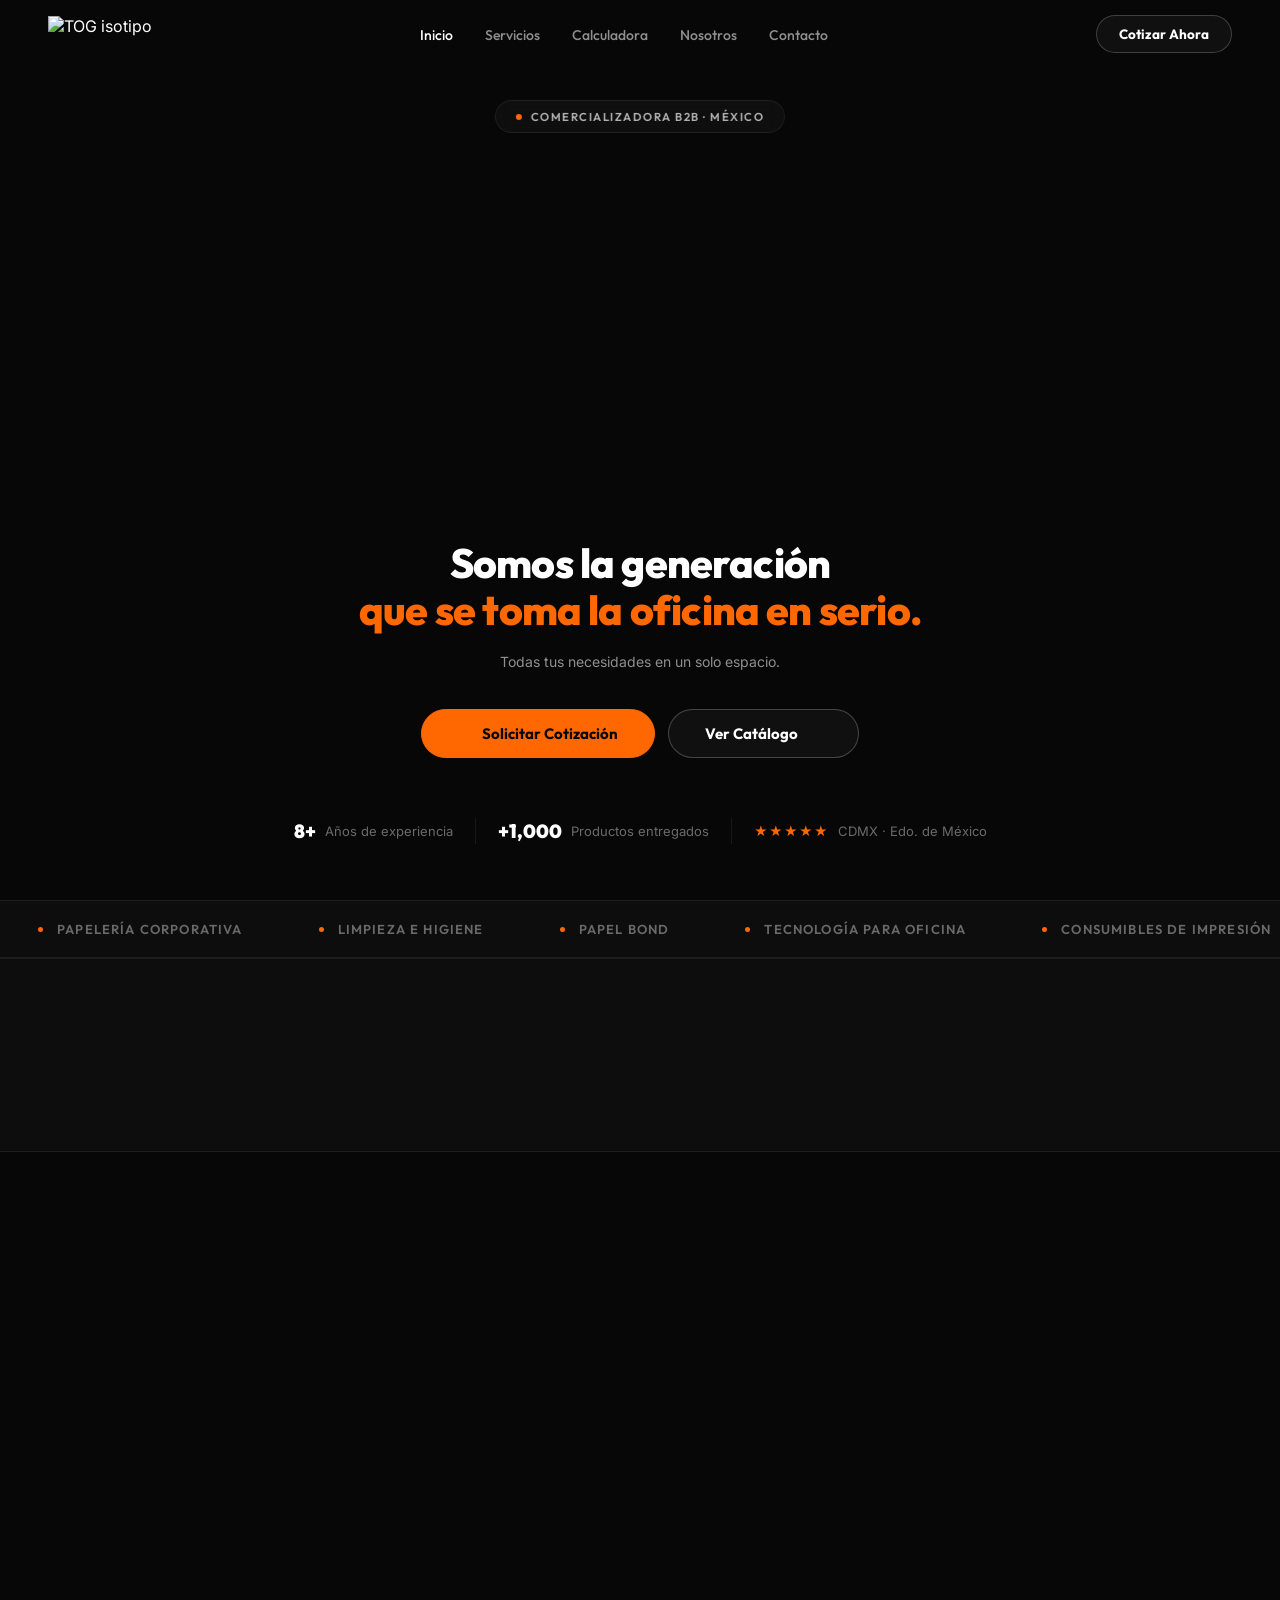
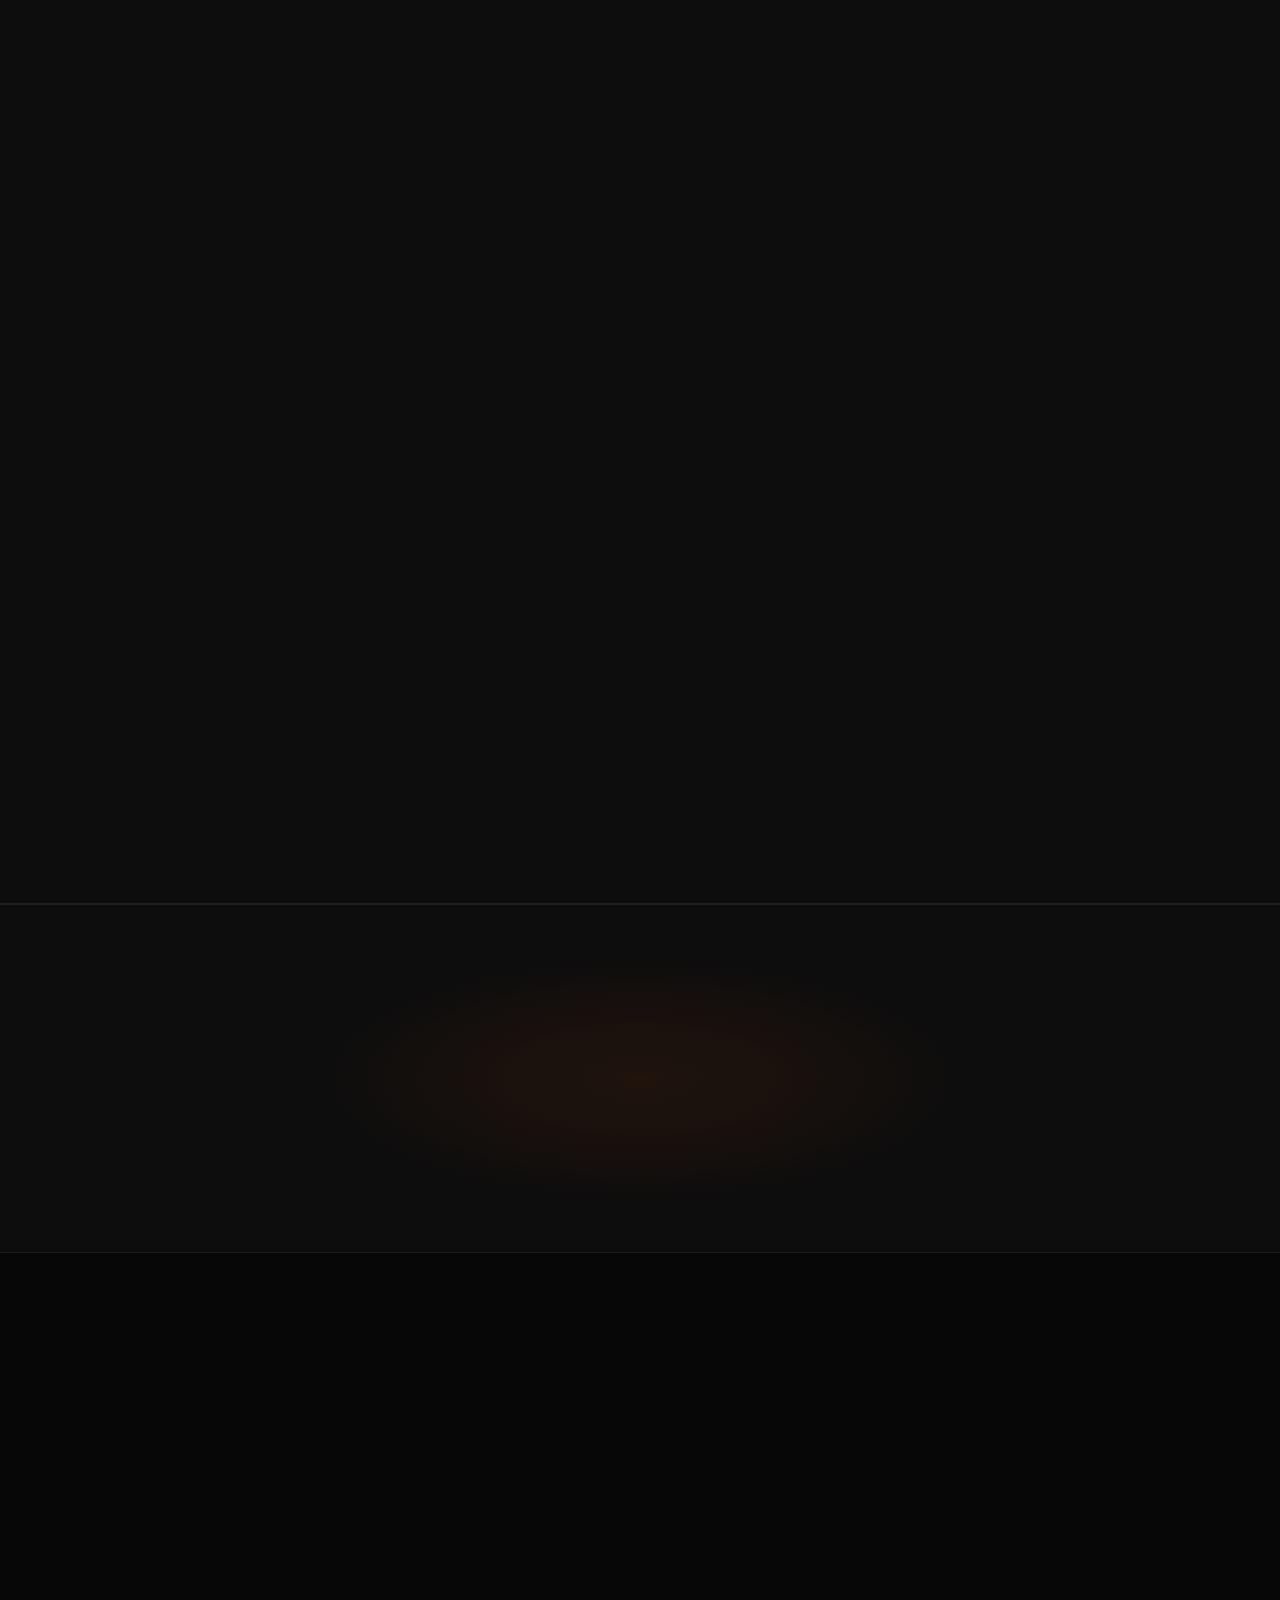
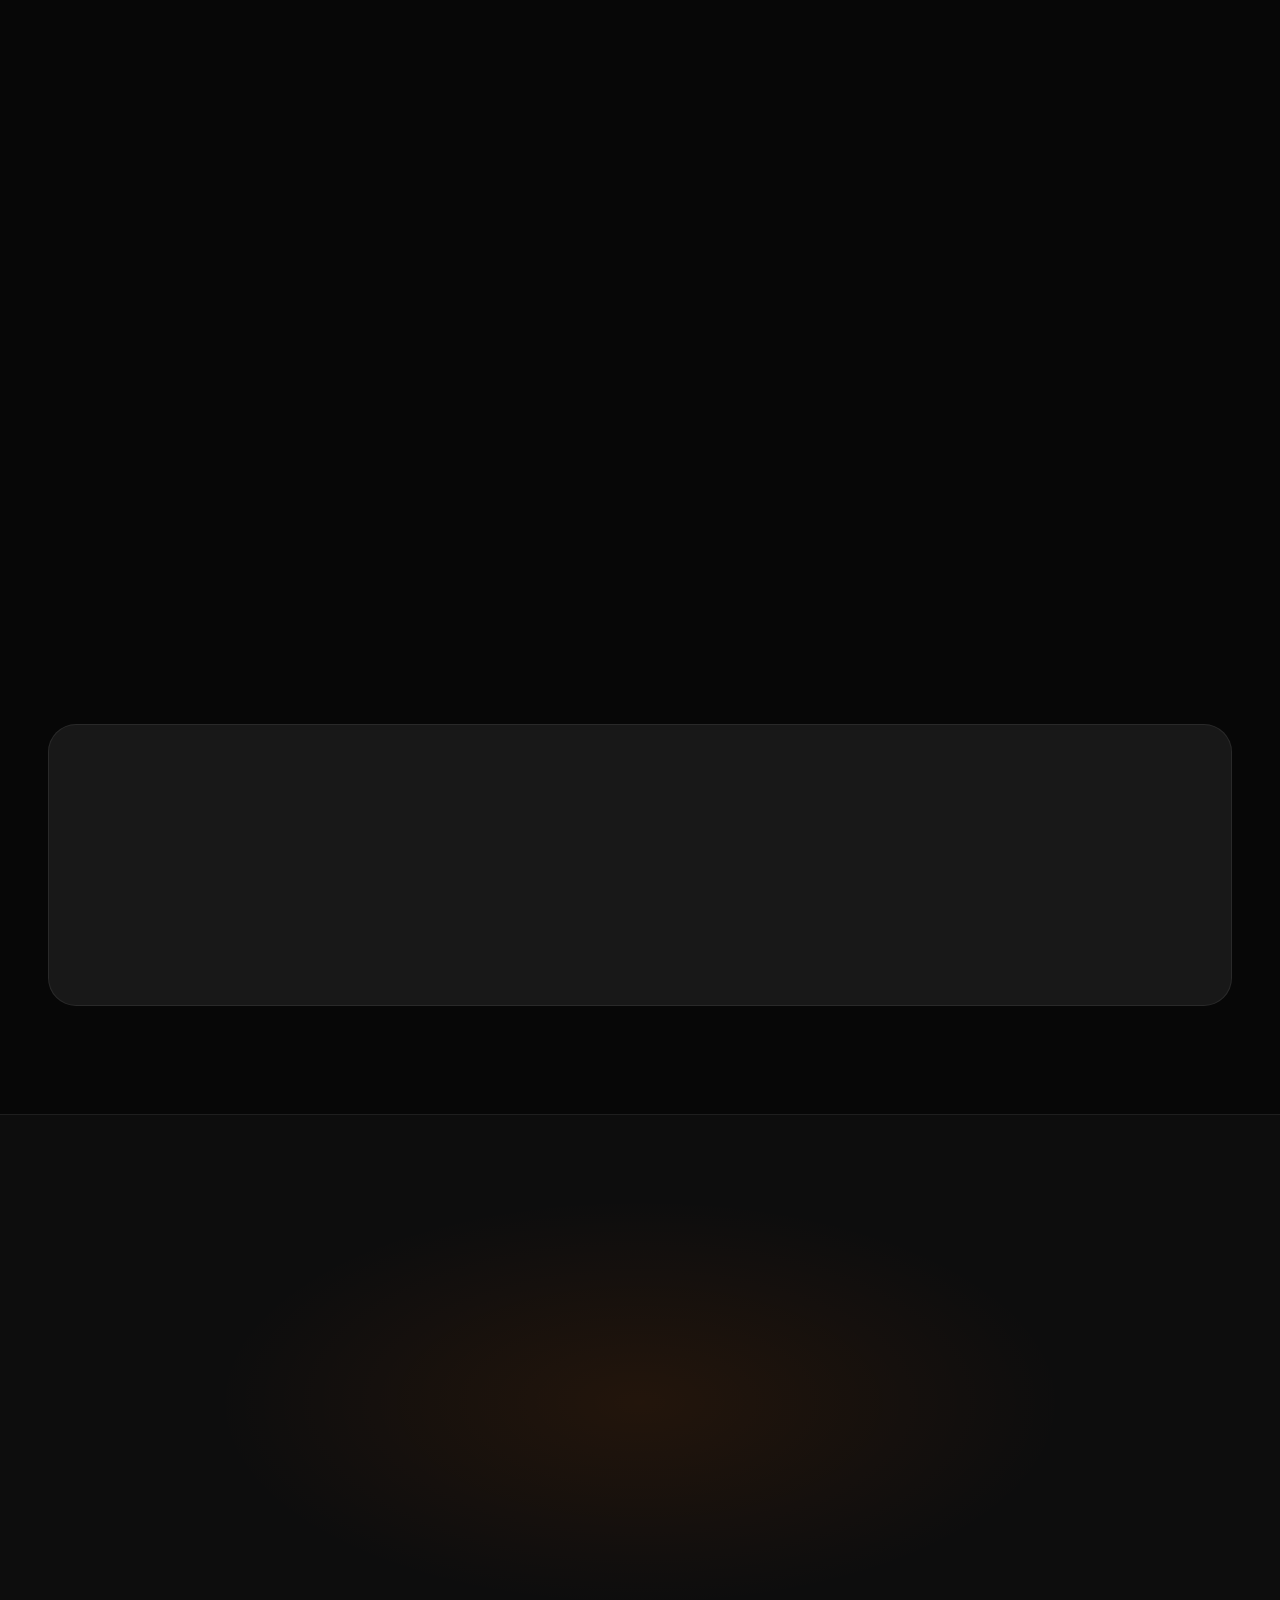
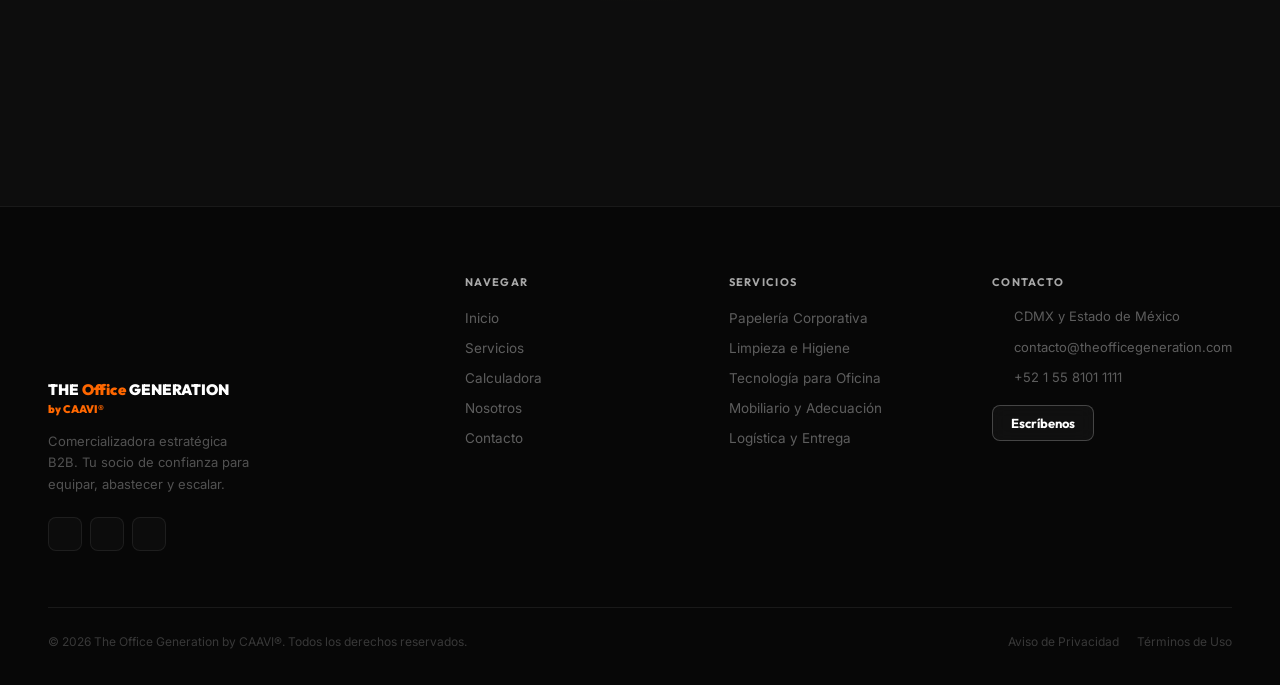
==== caavi-website/pages/index.html @ f7f8385e "video update" ====
<!DOCTYPE html>
<html lang="es">
<head>
  <meta charset="UTF-8" />
  <meta name="viewport" content="width=device-width, initial-scale=1.0" />

  <!-- SEO Primary -->
  <title>Proveedor de Insumos para Empresas en CDMX | The Office Generation by CAAVI®</title>
  <meta name="description" content="Abastecemos empresas en CDMX y Estado de México con papelería, limpieza, tecnología y mobiliario de oficina. Más de 8 años de experiencia. Cotización gratuita sin compromiso." />
  <meta name="keywords" content="proveedor insumos oficina CDMX, papelería corporativa México, insumos empresas CDMX, proveedor B2B oficina, abastecimiento corporativo, insumos Estado de México, comercializadora oficina" />
  <meta name="robots" content="index, follow" />
  <meta name="author" content="The Office Generation by CAAVI®" />
  <link rel="canonical" href="https://www.theofficegeneration.com/" />

  <!-- Open Graph (WhatsApp, LinkedIn, Facebook) -->
  <meta property="og:type" content="website" />
  <meta property="og:url" content="https://www.theofficegeneration.com/" />
  <meta property="og:title" content="Proveedor de Insumos para Empresas en CDMX | The Office Generation by CAAVI®" />
  <meta property="og:description" content="Abastecemos empresas en CDMX y Estado de México con papelería, limpieza, tecnología y mobiliario de oficina. Más de 8 años de experiencia." />
  <meta property="og:image" content="https://i.imgur.com/mxwkuNU.png" />
  <meta property="og:locale" content="es_MX" />
  <meta property="og:site_name" content="The Office Generation by CAAVI®" />

  <!-- Twitter Card -->
  <meta name="twitter:card" content="summary_large_image" />
  <meta name="twitter:title" content="Proveedor de Insumos para Empresas en CDMX | The Office Generation by CAAVI®" />
  <meta name="twitter:description" content="Abastecemos empresas en CDMX y Estado de México con papelería, limpieza, tecnología y mobiliario de oficina." />
  <meta name="twitter:image" content="https://i.imgur.com/mxwkuNU.png" />

  <!-- Schema.org: LocalBusiness (Google y AIs) -->
  <script type="application/ld+json">
  {
    "@context": "https://schema.org",
    "@type": "LocalBusiness",
    "name": "The Office Generation by CAAVI®",
    "description": "Comercializadora estratégica B2B especializada en el abastecimiento recurrente de insumos para empresas en CDMX y Estado de México. Papelería, limpieza, tecnología, mobiliario y más.",
    "url": "https://www.theofficegeneration.com",
    "telephone": "+5215581011111",
    "email": "contacto@theofficegeneration.com",
    "address": {
      "@type": "PostalAddress",
      "addressLocality": "Ciudad de México",
      "addressRegion": "CDMX",
      "addressCountry": "MX"
    },
    "areaServed": [
      { "@type": "City", "name": "Ciudad de México" },
      { "@type": "State", "name": "Estado de México" }
    ],
    "sameAs": [
      "https://www.instagram.com/officegeneration",
      "https://www.linkedin.com/in/laura-avila-acosta-7039883bb/"
    ],
    "priceRange": "$$",
    "openingHoursSpecification": {
      "@type": "OpeningHoursSpecification",
      "dayOfWeek": ["Monday","Tuesday","Wednesday","Thursday","Friday"],
      "opens": "09:00",
      "closes": "18:00"
    },
    "founder": {
      "@type": "Person",
      "name": "Laura Elena Ávila Acosta",
      "jobTitle": "Directora General"
    },
    "hasOfferCatalog": {
      "@type": "OfferCatalog",
      "name": "Insumos Corporativos",
      "itemListElement": [
        { "@type": "Offer", "itemOffered": { "@type": "Service", "name": "Papelería Corporativa" } },
        { "@type": "Offer", "itemOffered": { "@type": "Service", "name": "Limpieza e Higiene" } },
        { "@type": "Offer", "itemOffered": { "@type": "Service", "name": "Papel para Oficina" } },
        { "@type": "Offer", "itemOffered": { "@type": "Service", "name": "Tecnología para Oficina" } },
        { "@type": "Offer", "itemOffered": { "@type": "Service", "name": "Mobiliario de Oficina" } }
      ]
    }
  }
  </script>

  <!-- Google Fonts -->
  <link rel="preconnect" href="https://fonts.googleapis.com" />
  <link rel="preconnect" href="https://fonts.gstatic.com" crossorigin />
  <link href="https://fonts.googleapis.com/css2?family=Outfit:wght@300;400;500;600;700;800;900&family=Inter:wght@400;500;600&display=swap" rel="stylesheet" />

  <!-- Lucide Icons -->
  <script src="https://unpkg.com/lucide@latest/dist/umd/lucide.min.js"></script>

  <style>
    /* =============================================
       DESIGN TOKENS — TOG Brand
       Style: EGO ThinkTech (dark, bold, minimal)
    ============================================= */
    :root {
      --black:         #070707;
      --black-2:       #0d0d0d;
      --black-3:       #111111;
      --black-4:       #161616;
      --gray:          #727272;
      --gray-lt:       #9a9a9a;
      --light:         #efeaea;
      --orange:        #ff6700;
      --orange-dk:     #e05a00;
      --orange-glow:   rgba(255,103,0,0.15);
      --white:         #ffffff;
      --border:        rgba(255,255,255,0.07);
      --border-orange: rgba(255,103,0,0.22);

      --font-h: 'Outfit', sans-serif;
      --font-b: 'Inter', sans-serif;

      --nav-h:   68px;
      --pill:    100px;
      --r-md:    12px;
      --r-lg:    20px;
      --r-xl:    28px;

      --t:       all 0.22s ease;
      --t-slow:  all 0.4s ease;
    }

    *, *::before, *::after { box-sizing: border-box; margin: 0; padding: 0; }

    html { scroll-behavior: smooth; -webkit-font-smoothing: antialiased; }

    body {
      background: var(--black);
      color: var(--white);
      font-family: var(--font-b);
      overflow-x: hidden;
    }

    a { color: inherit; text-decoration: none; }
    img { display: block; max-width: 100%; }
    button { cursor: pointer; font-family: inherit; border: none; background: none; }

    .container { max-width: 1240px; margin: 0 auto; padding: 0 28px; }

    /* =============================================
       NAVBAR
    ============================================= */
    .nav {
      position: fixed; top: 0; left: 0; right: 0;
      z-index: 100;
      height: var(--nav-h);
      display: flex; align-items: center;
      transition: background 0.4s ease, border-color 0.4s ease, backdrop-filter 0.4s ease;
    }

    .nav.scrolled {
      background: rgba(7,7,7,0.94);
      backdrop-filter: blur(24px);
      -webkit-backdrop-filter: blur(24px);
      border-bottom: 1px solid var(--border);
    }

    .nav-inner {
      display: flex; align-items: center;
      justify-content: space-between; width: 100%;
    }

    /* Logo navbar — isotipo casi cuadrado (1045:1099) */
    .nav-logo img {
      height: 36px;
      width: auto;
      object-fit: contain;
    }

    .nav-links { display: flex; align-items: center; gap: 2px; list-style: none; }

    .nav-links a {
      font-family: var(--font-h);
      font-size: 14px; font-weight: 500;
      color: rgba(255,255,255,0.55);
      padding: 8px 15px;
      border-radius: var(--pill);
      transition: var(--t);
    }

    .nav-links a:hover,
    .nav-links a.active { color: var(--white); }

    .nav-cta {
      font-family: var(--font-h);
      font-size: 13.5px; font-weight: 700;
      color: var(--white);
      padding: 9px 22px;
      border-radius: var(--pill);
      border: 1.5px solid rgba(255,255,255,0.2);
      background: rgba(255,255,255,0.04);
      transition: var(--t);
      white-space: nowrap;
    }

    .nav-cta:hover {
      background: var(--orange);
      border-color: var(--orange);
    }

    .nav-toggle {
      display: none; flex-direction: column; gap: 5px;
      padding: 6px; background: none; border: none;
    }

    .nav-toggle span {
      display: block; width: 22px; height: 1.5px;
      background: rgba(255,255,255,0.75);
      border-radius: 2px; transition: var(--t);
    }

    .nav-mobile {
      display: none;
      position: fixed; top: var(--nav-h); left: 0; right: 0;
      background: rgba(7,7,7,0.97);
      backdrop-filter: blur(24px);
      padding: 18px 28px 28px;
      flex-direction: column; gap: 3px;
      border-bottom: 1px solid var(--border);
    }

    .nav-mobile.open { display: flex; }

    .nav-mobile a {
      font-family: var(--font-h);
      font-size: 17px; font-weight: 600;
      color: rgba(255,255,255,0.65);
      padding: 12px 16px;
      border-radius: var(--r-md);
      transition: var(--t);
    }

    .nav-mobile a:hover { color: var(--orange); }

    @media (max-width: 960px) {
      .nav-links { display: none; }
      .nav-toggle { display: flex; }
      .nav-cta { display: none; }
    }

    /* =============================================
       HERO
    ============================================= */
    .hero {
      min-height: 100vh;
      display: flex; flex-direction: column;
      align-items: center; justify-content: flex-end;
      text-align: center;
      padding: calc(var(--nav-h) + 32px) 28px 56px;
      position: relative; overflow: hidden;
    }

    /* Video background */
    .hero-video {
      position: absolute; inset: 0;
      width: 100%; height: 100%;
      object-fit: cover;
      pointer-events: none;
      z-index: 0;
    }

    /* Dark overlay — completamente libre arriba, oscuro solo al fondo */
    .hero-overlay {
      position: absolute; inset: 0;
      background: linear-gradient(
        to bottom,
        rgba(7,7,7,0.10) 0%,
        rgba(7,7,7,0.02) 45%,
        rgba(7,7,7,0.65) 72%,
        rgba(7,7,7,0.90) 100%
      );
      z-index: 1;
    }

    .hero-content { position: relative; z-index: 2; max-width: 860px; width: 100%; }

    /* Badge flotante en la parte superior centrada */
    .hero-badge-top {
      position: absolute;
      top: calc(var(--nav-h) + 32px);
      left: 50%;
      transform: translateX(-50%);
      z-index: 3;
    }

    /* Pill badge */
    .hero-badge {
      display: inline-flex; align-items: center; gap: 9px;
      font-family: var(--font-h);
      font-size: 11.5px; font-weight: 600;
      letter-spacing: 0.13em; text-transform: uppercase;
      color: rgba(255,255,255,0.68);
      padding: 8px 20px;
      border-radius: var(--pill);
      border: 1px solid var(--border);
      background: rgba(255,255,255,0.035);
      backdrop-filter: blur(10px);
      margin-bottom: 40px;
      animation: fadeUp 0.7s ease both;
    }

    .bdot {
      width: 6px; height: 6px; border-radius: 50%;
      background: var(--orange);
      animation: bdot-pulse 2.2s ease-in-out infinite;
    }

    @keyframes bdot-pulse {
      0%,100% { box-shadow: 0 0 0 0 rgba(255,103,0,0.65); }
      50%      { box-shadow: 0 0 0 5px rgba(255,103,0,0); }
    }

    /* Hero logo — proporción exacta 6602:2880 */
    .hero-logo-wrap {
      /* Ancho máximo responsivo; alto calculado por aspect-ratio */
      width: min(580px, 90vw);
      aspect-ratio: 6602 / 2880;   /* ratio exacto del archivo */
      margin: 0 auto 48px;
      animation: fadeUp 0.8s ease 0.1s both;
    }

    .hero-logo-wrap img {
      width: 100%; height: 100%;
      object-fit: contain;
    }

    /* Fallback si falla la imagen */
    .hero-logo-fallback {
      display: none;
      font-family: var(--font-h);
      font-weight: 900;
      color: var(--white);
      line-height: 1.1;
    }

    .hero-headline {
      font-family: var(--font-h);
      font-size: clamp(24px, 3.2vw, 44px);
      font-weight: 800;
      line-height: 1.15;
      letter-spacing: -0.02em;
      color: var(--white);
      margin-bottom: 16px;
      animation: fadeUp 0.8s ease 0.2s both;
    }

    .hero-headline .acc { color: var(--orange); }

    .hero-sub {
      font-size: 14px; line-height: 1.65;
      color: rgba(255,255,255,0.55);
      max-width: 420px; margin: 0 auto 36px;
      animation: fadeUp 0.8s ease 0.3s both;
    }

    /* CTAs */
    .hero-ctas {
      display: flex; gap: 13px;
      justify-content: center; flex-wrap: wrap;
      animation: fadeUp 0.8s ease 0.4s both;
    }

    .btn-f {
      display: inline-flex; align-items: center; gap: 8px;
      font-family: var(--font-h); font-size: 15px; font-weight: 700;
      padding: 14px 36px; border-radius: var(--pill);
      border: 1.5px solid var(--orange);
      background: var(--orange); color: var(--black);
      transition: var(--t); cursor: pointer;
    }

    .btn-f:hover {
      background: var(--orange-dk); border-color: var(--orange-dk);
      transform: translateY(-2px);
      box-shadow: 0 14px 36px rgba(255,103,0,0.38);
    }

    .btn-o {
      display: inline-flex; align-items: center; gap: 8px;
      font-family: var(--font-h); font-size: 15px; font-weight: 700;
      padding: 14px 36px; border-radius: var(--pill);
      border: 1.5px solid rgba(255,255,255,0.22);
      background: rgba(255,255,255,0.04);
      backdrop-filter: blur(8px);
      color: var(--white); transition: var(--t); cursor: pointer;
    }

    .btn-o:hover { border-color: var(--orange); color: var(--orange); }

    /* Social proof */
    .hero-proof {
      display: flex; align-items: center; justify-content: center;
      gap: 22px; flex-wrap: wrap;
      margin-top: 60px;
      animation: fadeUp 0.8s ease 0.55s both;
    }

    .proof-item {
      display: flex; align-items: center; gap: 9px;
      font-size: 13px; color: rgba(255,255,255,0.4);
    }

    .proof-item strong {
      font-family: var(--font-h); font-size: 19px;
      font-weight: 900; color: var(--white);
    }

    .proof-sep { width: 1px; height: 26px; background: var(--border); }

    /* =============================================
       MARQUEE
    ============================================= */
    .marquee-wrap {
      border-top: 1px solid var(--border);
      border-bottom: 1px solid var(--border);
      background: var(--black-2);
      padding: 20px 0; overflow: hidden;
    }

    .marquee-track {
      display: flex; width: max-content;
      animation: marquee 26s linear infinite;
    }

    .marquee-track:hover { animation-play-state: paused; }

    .m-item {
      display: flex; align-items: center; gap: 14px;
      padding: 0 38px;
      font-family: var(--font-h);
      font-size: 13px; font-weight: 600;
      letter-spacing: 0.09em; text-transform: uppercase;
      color: rgba(255,255,255,0.38); white-space: nowrap;
    }

    .m-item .dot {
      width: 5px; height: 5px; border-radius: 50%;
      background: var(--orange); flex-shrink: 0;
    }

    @keyframes marquee {
      from { transform: translateX(0); }
      to   { transform: translateX(-50%); }
    }

    /* =============================================
       SECTION BASE
    ============================================= */
    .section { padding: 108px 0; }

    @media (max-width:768px) { .section { padding: 68px 0; } }

    .s-label {
      display: inline-flex; align-items: center; gap: 8px;
      font-family: var(--font-h); font-size: 11px; font-weight: 700;
      letter-spacing: 0.14em; text-transform: uppercase;
      color: var(--orange);
      padding: 6px 16px; border-radius: var(--pill);
      border: 1px solid var(--border-orange);
      background: rgba(255,103,0,0.055);
      margin-bottom: 24px;
    }

    .s-title {
      font-family: var(--font-h);
      font-size: clamp(30px, 3.8vw, 50px);
      font-weight: 900; line-height: 1.04;
      letter-spacing: -0.03em; color: var(--white);
      margin-bottom: 18px;
    }

    .s-sub {
      font-size: 16.5px; line-height: 1.75;
      color: rgba(255,255,255,0.44); max-width: 500px;
    }

    /* =============================================
       STATS
    ============================================= */
    .stats-wrap {
      background: var(--black-2);
      border-top: 1px solid var(--border);
      border-bottom: 1px solid var(--border);
    }

    .stats-grid {
      display: grid;
      grid-template-columns: repeat(4,1fr);
    }

    @media (max-width:700px) { .stats-grid { grid-template-columns: repeat(2,1fr); } }

    .stat-cell {
      padding: 52px 28px; text-align: center;
      border-right: 1px solid var(--border);
      transition: background 0.25s ease;
    }

    .stat-cell:last-child { border-right: none; }

    @media (max-width:700px) {
      .stat-cell:nth-child(2) { border-right: none; }
      .stat-cell:nth-child(3) { border-top: 1px solid var(--border); border-right: 1px solid var(--border); }
      .stat-cell:nth-child(4) { border-top: 1px solid var(--border); border-right: none; }
    }

    .stat-cell:hover { background: rgba(255,103,0,0.04); }

    .stat-n {
      font-family: var(--font-h);
      font-size: clamp(42px, 5vw, 64px);
      font-weight: 900; letter-spacing: -0.04em;
      color: var(--orange); line-height: 1;
      margin-bottom: 9px;
    }

    .stat-l {
      font-size: 12.5px; letter-spacing: 0.04em;
      color: rgba(255,255,255,0.36);
    }

    /* =============================================
       SERVICIOS — border-grid
    ============================================= */
    .services-section { background: var(--black); }

    .services-header {
      display: flex; justify-content: space-between;
      align-items: flex-end; gap: 28px; flex-wrap: wrap;
      margin-bottom: 52px;
    }

    .svcs-grid {
      display: grid;
      grid-template-columns: repeat(3,1fr);
      gap: 1px;
      background: var(--border);
      border: 1px solid var(--border);
      border-radius: var(--r-xl);
      overflow: hidden;
    }

    @media (max-width:860px) { .svcs-grid { grid-template-columns: repeat(2,1fr); } }
    @media (max-width:520px) { .svcs-grid { grid-template-columns: 1fr; } }

    .svc-card {
      background: var(--black-3);
      padding: 40px 34px;
      position: relative; overflow: hidden;
      transition: background 0.3s ease;
    }

    .svc-card::before {
      content: '';
      position: absolute; inset: 0;
      background: radial-gradient(circle at 5% 95%, rgba(255,103,0,0.09) 0%, transparent 55%);
      opacity: 0; transition: opacity 0.35s ease;
    }

    .svc-card:hover { background: var(--black-4); }
    .svc-card:hover::before { opacity: 1; }

    .svc-icon {
      width: 50px; height: 50px;
      border-radius: var(--r-md); border: 1px solid var(--border);
      background: rgba(255,255,255,0.025);
      display: flex; align-items: center; justify-content: center;
      color: var(--orange); margin-bottom: 26px;
      transition: var(--t);
    }

    .svc-card:hover .svc-icon {
      border-color: var(--border-orange);
      background: rgba(255,103,0,0.08);
    }

    .svc-no {
      font-family: var(--font-h); font-size: 10.5px;
      font-weight: 700; letter-spacing: 0.1em;
      color: rgba(255,255,255,0.18); margin-bottom: 10px;
    }

    .svc-name {
      font-family: var(--font-h); font-size: 17px;
      font-weight: 800; color: var(--white);
      margin-bottom: 13px; line-height: 1.25;
      letter-spacing: -0.01em;
    }

    .svc-desc {
      font-size: 13.5px; line-height: 1.7;
      color: rgba(255,255,255,0.4);
    }

    .svc-arr {
      position: absolute; top: 32px; right: 28px;
      color: var(--orange); opacity: 0;
      transition: var(--t); transform: translate(-4px,4px);
    }

    .svc-card:hover .svc-arr {
      opacity: 1; transform: translate(0,0);
    }

    /* =============================================
       POR QUÉ TOG
    ============================================= */
    .why-section {
      background: var(--black-2);
      border-top: 1px solid var(--border);
      border-bottom: 1px solid var(--border);
    }

    .why-grid {
      display: grid;
      grid-template-columns: 1fr 1fr; gap: 80px; align-items: center;
    }

    @media (max-width:880px) { .why-grid { grid-template-columns: 1fr; gap: 52px; } }

    .why-points { display: flex; flex-direction: column; gap: 26px; margin-top: 36px; }

    .why-pt { display: flex; gap: 16px; align-items: flex-start; }

    .why-no {
      font-family: var(--font-h); font-size: 10.5px; font-weight: 700;
      color: var(--orange); opacity: 0.65; padding-top: 3px; flex-shrink: 0;
    }

    .why-pt-title {
      font-family: var(--font-h); font-size: 15px; font-weight: 700;
      color: var(--white); margin-bottom: 4px;
    }

    .why-pt-desc {
      font-size: 13.5px; color: rgba(255,255,255,0.42); line-height: 1.65;
    }

    .why-metrics {
      display: flex; flex-direction: column; gap: 1px;
      background: var(--border);
      border: 1px solid var(--border); border-radius: var(--r-xl); overflow: hidden;
    }

    .why-metric {
      background: var(--black-3);
      padding: 28px 32px;
      display: flex; align-items: center; justify-content: space-between; gap: 16px;
      transition: background 0.22s ease;
    }

    .why-metric:hover { background: var(--black-4); }

    .why-m-label { font-size: 13.5px; color: rgba(255,255,255,0.42); }

    .why-m-val {
      font-family: var(--font-h); font-size: 26px; font-weight: 900;
      color: var(--orange); letter-spacing: -0.03em;
    }

    /* =============================================
       CALCULADORA BANNER
    ============================================= */
    .calc-bann {
      background: var(--black-2);
      border-top: 1px solid var(--border);
      border-bottom: 1px solid var(--border);
      padding: 84px 0; position: relative; overflow: hidden;
    }

    .calc-bann::before {
      content: '';
      position: absolute; left: 50%; top: 50%;
      transform: translate(-50%,-50%);
      width: 800px; height: 300px; border-radius: 50%;
      background: radial-gradient(ellipse, rgba(255,103,0,0.08) 0%, transparent 60%);
    }

    .calc-bann-in {
      position: relative;
      display: flex; align-items: center;
      justify-content: space-between; gap: 40px; flex-wrap: wrap;
    }

    .calc-tag {
      font-family: var(--font-h); font-size: 11px; font-weight: 700;
      letter-spacing: 0.14em; text-transform: uppercase;
      color: var(--orange); margin-bottom: 12px;
    }

    .calc-title {
      font-family: var(--font-h);
      font-size: clamp(26px, 3.2vw, 42px);
      font-weight: 900; letter-spacing: -0.03em;
      color: var(--white); line-height: 1.06;
    }

    .calc-sub {
      font-size: 16px; color: rgba(255,255,255,0.42);
      margin-top: 12px; max-width: 420px; line-height: 1.7;
    }

    .calc-bann-act { text-align: center; flex-shrink: 0; }
    .calc-bann-act small {
      display: block; font-size: 12px;
      color: rgba(255,255,255,0.27); margin-top: 10px;
    }

    /* =============================================
       PROCESO
    ============================================= */
    .process-section { background: var(--black); }

    .proc-steps {
      display: grid; grid-template-columns: repeat(4,1fr);
      gap: 1px; background: var(--border);
      border: 1px solid var(--border);
      border-radius: var(--r-xl); overflow: hidden;
    }

    @media (max-width:860px) { .proc-steps { grid-template-columns: repeat(2,1fr); } }
    @media (max-width:480px) { .proc-steps { grid-template-columns: 1fr; } }

    .proc-step {
      background: var(--black-3);
      padding: 44px 34px;
      position: relative; transition: background 0.3s ease;
    }

    .proc-step:hover { background: var(--black-4); }

    .step-no-lg {
      font-family: var(--font-h); font-size: 54px; font-weight: 900;
      color: rgba(255,255,255,0.045);
      line-height: 1; margin-bottom: 20px; letter-spacing: -0.05em;
    }

    .step-ico {
      position: absolute; top: 32px; right: 28px;
      color: var(--orange); opacity: 0.55;
    }

    .step-title {
      font-family: var(--font-h); font-size: 15.5px; font-weight: 800;
      color: var(--white); margin-bottom: 10px;
    }

    .step-desc {
      font-size: 13.5px; color: rgba(255,255,255,0.4); line-height: 1.65;
    }

    /* =============================================
       TESTIMONIOS
    ============================================= */
    .testi-section { background: var(--black); }

    .testi-grid {
      display: grid; grid-template-columns: repeat(3,1fr);
      gap: 1px; background: var(--border);
      border: 1px solid var(--border);
      border-radius: var(--r-xl); overflow: hidden;
    }

    @media (max-width:860px) { .testi-grid { grid-template-columns: 1fr; } }

    .testi-card {
      background: var(--black-3);
      padding: 38px 34px; position: relative;
      transition: background 0.25s ease;
    }

    .testi-card:hover { background: var(--black-4); }

    .testi-qmark {
      position: absolute; top: 28px; right: 28px;
      font-size: 58px; line-height: 1;
      color: rgba(255,255,255,0.038);
      font-family: Georgia, serif;
    }

    .testi-stars { font-size: 13px; color: var(--orange); letter-spacing: 2px; margin-bottom: 18px; }

    .testi-q {
      font-size: 14.5px; line-height: 1.75;
      color: rgba(255,255,255,0.56); margin-bottom: 28px;
    }

    .testi-au { display: flex; align-items: center; gap: 13px; }

    .testi-av {
      width: 40px; height: 40px; border-radius: 50%;
      display: flex; align-items: center; justify-content: center;
      font-family: var(--font-h); font-size: 14px; font-weight: 800;
      flex-shrink: 0;
    }

    .testi-name {
      font-family: var(--font-h); font-size: 14px;
      font-weight: 700; color: var(--white);
    }

    .testi-role { font-size: 12px; color: rgba(255,255,255,0.32); margin-top: 2px; }

    /* =============================================
       CTA FINAL
    ============================================= */
    .cta-fin {
      background: var(--black-2);
      border-top: 1px solid var(--border);
      padding: 128px 0; text-align: center;
      position: relative; overflow: hidden;
    }

    .cta-fin::before {
      content: '';
      position: absolute; left: 50%; top: 50%;
      transform: translate(-50%,-62%);
      width: 1000px; height: 480px; border-radius: 50%;
      background: radial-gradient(ellipse, rgba(255,103,0,0.09) 0%, transparent 60%);
      pointer-events: none;
    }

    .cta-fin-c { position: relative; z-index: 1; }

    .cta-fin-title {
      font-family: var(--font-h);
      font-size: clamp(38px, 5.2vw, 70px);
      font-weight: 900; letter-spacing: -0.04em;
      line-height: 1.02; color: var(--white); margin-bottom: 20px;
    }

    .cta-fin-sub {
      font-size: 17px; color: rgba(255,255,255,0.42);
      margin-bottom: 48px; max-width: 450px;
      margin-left: auto; margin-right: auto; line-height: 1.7;
    }

    .cta-fin-btns { display: flex; gap: 13px; justify-content: center; flex-wrap: wrap; }
    .cta-note { font-size: 12px; color: rgba(255,255,255,0.22); margin-top: 20px; }

    /* =============================================
       FOOTER
    ============================================= */
    .footer {
      background: var(--black);
      border-top: 1px solid var(--border);
      padding: 68px 0 36px;
    }

    .footer-top {
      display: grid;
      grid-template-columns: 1.7fr 1fr 1fr 1fr; gap: 44px;
      margin-bottom: 56px;
    }

    @media (max-width:860px) { .footer-top { grid-template-columns: 1fr 1fr; } }
    @media (max-width:480px) { .footer-top { grid-template-columns: 1fr; gap: 32px; } }

    /* Logo footer — proporción exacta 3965:1547 */
    .footer-logo-wrap {
      width: min(230px, 80%);
      aspect-ratio: 3965 / 1547;
      margin-bottom: 16px;
    }

    .footer-logo-wrap img {
      width: 100%; height: 100%;
      object-fit: contain;
      object-position: left center;
    }

    .footer-tag {
      font-size: 13px; line-height: 1.65;
      color: rgba(255,255,255,0.3); max-width: 210px; margin-bottom: 22px;
    }

    .f-socials { display: flex; gap: 8px; }

    .f-soc {
      width: 34px; height: 34px; border-radius: 8px;
      border: 1px solid var(--border);
      background: rgba(255,255,255,0.025);
      display: flex; align-items: center; justify-content: center;
      color: rgba(255,255,255,0.36); transition: var(--t);
    }

    .f-soc:hover { border-color: var(--border-orange); color: var(--orange); }

    .f-col-title {
      font-family: var(--font-h); font-size: 11px; font-weight: 700;
      letter-spacing: 0.12em; text-transform: uppercase;
      color: rgba(255,255,255,0.65); margin-bottom: 18px;
    }

    .f-links { list-style: none; display: flex; flex-direction: column; gap: 10px; }

    .f-links a {
      font-size: 13.5px; color: rgba(255,255,255,0.35); transition: var(--t);
    }

    .f-links a:hover { color: var(--orange); }

    .f-contact-item {
      display: flex; align-items: flex-start; gap: 9px;
      font-size: 13px; color: rgba(255,255,255,0.35);
      margin-bottom: 11px; line-height: 1.5;
    }

    .footer-bottom {
      padding-top: 26px;
      border-top: 1px solid var(--border);
      display: flex; justify-content: space-between;
      align-items: center; gap: 14px; flex-wrap: wrap;
    }

    .f-copy { font-size: 12px; color: rgba(255,255,255,0.2); }

    .f-legal { display: flex; gap: 18px; }

    .f-legal a {
      font-size: 12px; color: rgba(255,255,255,0.2); transition: var(--t);
    }

    .f-legal a:hover { color: rgba(255,255,255,0.5); }

    /* =============================================
       ANIMATIONS
    ============================================= */
    @keyframes fadeUp {
      from { opacity:0; transform: translateY(30px); }
      to   { opacity:1; transform: translateY(0); }
    }

    .reveal {
      opacity: 0; transform: translateY(34px);
      transition: opacity 0.65s ease, transform 0.65s ease;
    }

    .reveal.visible { opacity: 1; transform: translateY(0); }

    .rd-1 { transition-delay: 0.1s; }
    .rd-2 { transition-delay: 0.2s; }
    .rd-3 { transition-delay: 0.3s; }
    .rd-4 { transition-delay: 0.4s; }

    /* =============================================
       RESPONSIVE MISC
    ============================================= */
    /* Hero visual */
    .hero-visual {
      margin-top: 52px;
    }
    .hero-visual img {
      width: 100%; max-width: 520px;
      border-radius: 18px;
      opacity: 0.92;
      box-shadow: 0 32px 80px rgba(255,103,0,0.12), 0 8px 24px rgba(0,0,0,0.5);
    }

    /* Why visual wrapper */
    .why-right { display: flex; flex-direction: column; gap: 0; }
    .why-right-img {
      border-radius: 16px 16px 0 0;
      overflow: hidden;
      border: 1px solid var(--border);
      border-bottom: none;
    }
    .why-right-img img { width: 100%; display: block; }

    @media (max-width:640px) {
      .hero-proof { flex-direction: column; gap: 12px; }
      .proof-sep { display: none; }
      .services-header { flex-direction: column; align-items: flex-start; }
      .calc-bann-in { flex-direction: column; text-align: center; }
      .calc-sub { margin: 8px auto 0; }
    }
  </style>
</head>
<body>

  <!-- ══════════════════════════ NAVBAR ══════ -->
  <nav class="nav" id="navbar">
    <div class="container nav-inner">

      <!-- Logo isotipo (1045×1099 — casi cuadrado) -->
      <a href="index.html" class="nav-logo" aria-label="The Office Generation by CAAVI">
        <img
          src="https://i.imgur.com/SsuOn1V.png"
          alt="TOG isotipo"
          height="36"
          style="height:36px; width:auto; object-fit:contain;"
        />
      </a>

      <!-- Links desktop -->
      <ul class="nav-links">
        <li><a href="index.html" class="active">Inicio</a></li>
        <li><a href="servicios.html">Servicios</a></li>
        <li><a href="calculadora.html">Calculadora</a></li>
        <li><a href="nosotros.html">Nosotros</a></li>
        <li><a href="contacto.html">Contacto</a></li>
      </ul>

      <!-- CTA + toggle mobile -->
      <div style="display:flex;align-items:center;gap:12px;">
        <a href="calculadora.html" class="nav-cta">Cotizar Ahora</a>
        <button class="nav-toggle" id="navTgl" aria-label="Menú">
          <span></span><span></span><span></span>
        </button>
      </div>
    </div>
  </nav>

  <!-- Menú mobile -->
  <div class="nav-mobile" id="mobMenu">
    <a href="index.html">Inicio</a>
    <a href="servicios.html">Servicios</a>
    <a href="calculadora.html">Calculadora de Costos</a>
    <a href="nosotros.html">Nosotros</a>
    <a href="contacto.html">Contacto</a>
    <a href="calculadora.html" class="btn-f" style="border-radius:12px;justify-content:center;margin-top:10px;">
      Cotizar Ahora
    </a>
  </div>

  <!-- ══════════════════════════ HERO ══════ -->
  <section class="hero">

    <!-- Video de fondo en loop -->
    <video class="hero-video" autoplay muted loop playsinline preload="auto">
      <source src="img/0416-v2.mp4" type="video/mp4" />
    </video>

    <!-- Overlay oscuro para legibilidad del texto -->
    <div class="hero-overlay"></div>

    <!-- Badge superior centrado -->
    <div class="hero-badge-top">
      <div class="hero-badge">
        <span class="bdot"></span>
        Comercializadora B2B · México
      </div>
    </div>

    <div class="hero-content">

      <!-- Headline -->
      <h1 class="hero-headline">
        Somos la generación<br/>
        <span class="acc">que se toma la oficina en serio.</span>
      </h1>

      <p class="hero-sub">
        Todas tus necesidades en un solo espacio.
      </p>

      <div class="hero-ctas">
        <a href="contacto.html" class="btn-f">
          <i data-lucide="send" style="width:16px;height:16px;"></i>
          Solicitar Cotización
        </a>
        <a href="servicios.html" class="btn-o">
          Ver Catálogo
          <i data-lucide="arrow-right" style="width:16px;height:16px;"></i>
        </a>
      </div>

      <div class="hero-proof">
        <div class="proof-item"><strong>8+</strong><span>Años de experiencia</span></div>
        <div class="proof-sep"></div>
        <div class="proof-item"><strong>+1,000</strong><span>Productos entregados</span></div>
        <div class="proof-sep"></div>
        <div class="proof-item">
          <span style="color:#ff6700;letter-spacing:1px;">★★★★★</span>
          <span>CDMX · Edo. de México</span>
        </div>
      </div>

    </div>
  </section>

  <!-- ══════════════════════ MARQUEE TICKER ══ -->
  <div class="marquee-wrap">
    <div class="marquee-track">
      <!-- 2× para loop continuo -->
      <span class="m-item"><span class="dot"></span>Papelería Corporativa</span>
      <span class="m-item"><span class="dot"></span>Limpieza e Higiene</span>
      <span class="m-item"><span class="dot"></span>Papel Bond</span>
      <span class="m-item"><span class="dot"></span>Tecnología para Oficina</span>
      <span class="m-item"><span class="dot"></span>Consumibles de Impresión</span>
      <span class="m-item"><span class="dot"></span>Equipamiento para Oficina Nueva</span>
      <span class="m-item"><span class="dot"></span>Abastecimiento Recurrente</span>
      <span class="m-item"><span class="dot"></span>Soluciones Urgentes</span>
      <span class="m-item"><span class="dot"></span>Mobiliario Corporativo</span>
      <span class="m-item"><span class="dot"></span>Gestión de Compras</span>
      <span class="m-item"><span class="dot"></span>Requerimientos Especiales</span>
      <span class="m-item"><span class="dot"></span>Logística y Entrega a Sitio</span>
      <!-- Repetición -->
      <span class="m-item"><span class="dot"></span>Papelería Corporativa</span>
      <span class="m-item"><span class="dot"></span>Limpieza e Higiene</span>
      <span class="m-item"><span class="dot"></span>Papel Bond</span>
      <span class="m-item"><span class="dot"></span>Tecnología para Oficina</span>
      <span class="m-item"><span class="dot"></span>Consumibles de Impresión</span>
      <span class="m-item"><span class="dot"></span>Equipamiento para Oficina Nueva</span>
      <span class="m-item"><span class="dot"></span>Abastecimiento Recurrente</span>
      <span class="m-item"><span class="dot"></span>Soluciones Urgentes</span>
      <span class="m-item"><span class="dot"></span>Mobiliario Corporativo</span>
      <span class="m-item"><span class="dot"></span>Gestión de Compras</span>
      <span class="m-item"><span class="dot"></span>Requerimientos Especiales</span>
      <span class="m-item"><span class="dot"></span>Logística y Entrega a Sitio</span>
    </div>
  </div>

  <!-- ══════════════════════════ STATS ══════ -->
  <div class="stats-wrap">
    <div class="stats-grid">
      <div class="stat-cell reveal"><div class="stat-n">8+</div><div class="stat-l">Años de experiencia</div></div>
      <div class="stat-cell reveal rd-1"><div class="stat-n">+1,000</div><div class="stat-l">Productos entregados</div></div>
      <div class="stat-cell reveal rd-2"><div class="stat-n">12</div><div class="stat-l">Categorías de servicio</div></div>
      <div class="stat-cell reveal rd-3"><div class="stat-n">2</div><div class="stat-l">Estados de cobertura directa</div></div>
    </div>
  </div>

  <!-- ══════════════════════ SERVICIOS ══════ -->
  <section class="section services-section">
    <div class="container">
      <div class="services-header">
        <div class="reveal">
          <div class="s-label">Nuestro Catálogo</div>
          <h2 class="s-title">Todo lo que<br/>tu oficina necesita</h2>
        </div>
        <div class="reveal rd-2">
          <p class="s-sub" style="margin-bottom:20px;">Desde el primer escritorio hasta la solución de espacio completa, operamos con precisión B2B.</p>
          <a href="servicios.html" class="btn-o" style="border-radius:10px;">
            Ver catálogo completo
            <i data-lucide="arrow-right" style="width:15px;height:15px;"></i>
          </a>
        </div>
      </div>

      <div class="svcs-grid reveal">
        <div class="svc-card">
          <div class="svc-no">01</div>
          <div class="svc-icon"><i data-lucide="file-text" style="width:22px;height:22px;"></i></div>
          <div class="svc-name">Papelería Corporativa</div>
          <p class="svc-desc">Abastecimiento integral de papelería para oficina: bolígrafos, cuadernos, folders, archivadores y todo lo que tu operación necesita día a día.</p>
          <div class="svc-arr"><i data-lucide="arrow-up-right" style="width:17px;height:17px;"></i></div>
        </div>
        <div class="svc-card">
          <div class="svc-no">02</div>
          <div class="svc-icon"><i data-lucide="droplets" style="width:22px;height:22px;"></i></div>
          <div class="svc-name">Limpieza e Higiene</div>
          <p class="svc-desc">Suministros de limpieza, desinfección e higiene para mantener tus instalaciones en óptimas condiciones de salubridad y presentación.</p>
          <div class="svc-arr"><i data-lucide="arrow-up-right" style="width:17px;height:17px;"></i></div>
        </div>
        <div class="svc-card">
          <div class="svc-no">03</div>
          <div class="svc-icon"><i data-lucide="layers" style="width:22px;height:22px;"></i></div>
          <div class="svc-name">Papel Bond y Alto Consumo</div>
          <p class="svc-desc">Papel bond y papeles especializados de alto consumo con entregas programadas, volumen garantizado y precios competitivos por tonelada.</p>
          <div class="svc-arr"><i data-lucide="arrow-up-right" style="width:17px;height:17px;"></i></div>
        </div>
        <div class="svc-card">
          <div class="svc-no">04</div>
          <div class="svc-icon"><i data-lucide="monitor" style="width:22px;height:22px;"></i></div>
          <div class="svc-name">Tecnología para Oficina</div>
          <p class="svc-desc">Monitores, periféricos, proyectores, teléfonos IP y equipamiento tecnológico para mantener tu operación conectada y productiva.</p>
          <div class="svc-arr"><i data-lucide="arrow-up-right" style="width:17px;height:17px;"></i></div>
        </div>
        <div class="svc-card">
          <div class="svc-no">05</div>
          <div class="svc-icon"><i data-lucide="printer" style="width:22px;height:22px;"></i></div>
          <div class="svc-name">Consumibles de Impresión</div>
          <p class="svc-desc">Tintas, tóners, cintas y cartuchos compatibles o de marca original. Abastecimiento puntual para que tu operación de impresión nunca pare.</p>
          <div class="svc-arr"><i data-lucide="arrow-up-right" style="width:17px;height:17px;"></i></div>
        </div>
        <div class="svc-card">
          <div class="svc-no">06</div>
          <div class="svc-icon"><i data-lucide="building-2" style="width:22px;height:22px;"></i></div>
          <div class="svc-name">Equipamiento para Oficina Nueva</div>
          <p class="svc-desc">Solución llave en mano para apertura de oficinas: desde el mobiliario hasta los consumibles iniciales, todo coordinado en una sola entrega.</p>
          <div class="svc-arr"><i data-lucide="arrow-up-right" style="width:17px;height:17px;"></i></div>
        </div>
        <div class="svc-card">
          <div class="svc-no">07</div>
          <div class="svc-icon"><i data-lucide="refresh-cw" style="width:22px;height:22px;"></i></div>
          <div class="svc-name">Abastecimiento Recurrente</div>
          <p class="svc-desc">Programas de reabastecimiento automático con calendario fijo, control de inventario y alertas de stock mínimo para tu operación.</p>
          <div class="svc-arr"><i data-lucide="arrow-up-right" style="width:17px;height:17px;"></i></div>
        </div>
        <div class="svc-card">
          <div class="svc-no">08</div>
          <div class="svc-icon"><i data-lucide="zap" style="width:22px;height:22px;"></i></div>
          <div class="svc-name">Soluciones Urgentes</div>
          <p class="svc-desc">Entregas express en el mismo día o siguiente día hábil para imprevistos y emergencias operativas. Respondemos cuando más lo necesitas.</p>
          <div class="svc-arr"><i data-lucide="arrow-up-right" style="width:17px;height:17px;"></i></div>
        </div>
        <div class="svc-card">
          <div class="svc-no">09</div>
          <div class="svc-icon"><i data-lucide="armchair" style="width:22px;height:22px;"></i></div>
          <div class="svc-name">Mobiliario y Adecuación</div>
          <p class="svc-desc">Mobiliario corporativo de alta calidad y adecuación integral de espacios: desde el diagnóstico hasta la instalación y puesta en marcha.</p>
          <div class="svc-arr"><i data-lucide="arrow-up-right" style="width:17px;height:17px;"></i></div>
        </div>
        <div class="svc-card">
          <div class="svc-no">10</div>
          <div class="svc-icon"><i data-lucide="bar-chart-3" style="width:22px;height:22px;"></i></div>
          <div class="svc-name">Gestión de Compras Consolidadas</div>
          <p class="svc-desc">Centralizamos todas tus compras de insumos en un solo proveedor: mayor poder de negociación, menos tiempo administrativo, mejor precio.</p>
          <div class="svc-arr"><i data-lucide="arrow-up-right" style="width:17px;height:17px;"></i></div>
        </div>
        <div class="svc-card">
          <div class="svc-no">11</div>
          <div class="svc-icon"><i data-lucide="settings-2" style="width:22px;height:22px;"></i></div>
          <div class="svc-name">Requerimientos Especiales</div>
          <p class="svc-desc">Gestionamos productos fuera de catálogo, importaciones y solicitudes específicas que otros proveedores no pueden o no quieren atender.</p>
          <div class="svc-arr"><i data-lucide="arrow-up-right" style="width:17px;height:17px;"></i></div>
        </div>
        <div class="svc-card">
          <div class="svc-no">12</div>
          <div class="svc-icon"><i data-lucide="truck" style="width:22px;height:22px;"></i></div>
          <div class="svc-name">Logística y Entrega a Sitio</div>
          <p class="svc-desc">Entrega directa en tus instalaciones con seguimiento en tiempo real, acuse de recibo digital y coordinación con tu equipo de almacén.</p>
          <div class="svc-arr"><i data-lucide="arrow-up-right" style="width:17px;height:17px;"></i></div>
        </div>
      </div>
    </div>
  </section>

  <!-- ════════════════════ POR QUÉ TOG ══════ -->
  <section class="section why-section">
    <div class="container">
      <div class="why-grid">
        <div class="reveal">
          <div class="s-label">Por Qué Elegirnos</div>
          <h2 class="s-title">Tu socio más confiable<br/>para las necesidades<br/>de tu espacio de trabajo.</h2>
          <p class="s-sub">Afrontando con responsabilidad los retos de la oficina moderna — con 8 años de experiencia y un catálogo de +1,000 productos.</p>
          <div class="why-points">
            <div class="why-pt">
              <span class="why-no">01</span>
              <div>
                <div class="why-pt-title">Transparencia total en costos</div>
                <p class="why-pt-desc">Sin cargos ocultos. Breakdown completo de cada operación.</p>
              </div>
            </div>
            <div class="why-pt">
              <span class="why-no">02</span>
              <div>
                <div class="why-pt-title">Escalabilidad garantizada</div>
                <p class="why-pt-desc">10 unidades o 10,000. Crecemos sin comprometer calidad.</p>
              </div>
            </div>
            <div class="why-pt">
              <span class="why-no">03</span>
              <div>
                <div class="why-pt-title">Ejecutivo de cuenta dedicado</div>
                <p class="why-pt-desc">Un punto de contacto que conoce tu negocio a fondo.</p>
              </div>
            </div>
            <div class="why-pt">
              <span class="why-no">04</span>
              <div>
                <div class="why-pt-title">Respuesta en menos de 24h</div>
                <p class="why-pt-desc">Cotizaciones e incidencias con urgencia ejecutiva siempre.</p>
              </div>
            </div>
          </div>
        </div>

        <div class="why-right reveal rd-2">
          <div class="why-right-img">
            <img src="img/handshake-confianza.png" alt="Alianza B2B de confianza — The Office Generation" />
          </div>
          <div class="why-metrics" style="border-radius: 0 0 var(--r-xl) var(--r-xl);">
            <div class="why-metric">
              <span class="why-m-label">Años de trayectoria</span>
              <span class="why-m-val">8+</span>
            </div>
            <div class="why-metric">
              <span class="why-m-label">Tiempo máx. de respuesta</span>
              <span class="why-m-val">24h</span>
            </div>
            <div class="why-metric">
              <span class="why-m-label">Productos en catálogo</span>
              <span class="why-m-val">+1,000</span>
            </div>
            <div class="why-metric">
              <span class="why-m-label">Categorías de servicio</span>
              <span class="why-m-val">12</span>
            </div>
            <div class="why-metric">
              <span class="why-m-label">Cobertura directa</span>
              <span class="why-m-val">CDMX · EdoMex</span>
            </div>
          </div>
        </div>
      </div>
    </div>
  </section>

  <!-- ═══════════════ CALCULADORA BANNER ═══ -->
  <div class="calc-bann">
    <div class="container">
      <div class="calc-bann-in">
        <div class="reveal">
          <div class="calc-tag">Herramienta Gratuita</div>
          <h2 class="calc-title">Estima tu cotización<br/>en minutos</h2>
          <p class="calc-sub">Sin registro, sin esperas. Selecciona tu tipo de servicio, volumen y logística — resultado al instante.</p>
        </div>
        <div class="calc-bann-act reveal rd-2">
          <a href="calculadora.html" class="btn-f" style="font-size:16px;padding:16px 44px;">
            <i data-lucide="calculator" style="width:18px;height:18px;"></i>
            Usar Calculadora Gratis
          </a>
          <small>Sin compromisos · Resultado inmediato</small>
        </div>
      </div>
    </div>
  </div>

  <!-- ═══════════════════════ PROCESO ══════ -->
  <section class="section process-section">
    <div class="container">
      <div class="reveal" style="text-align:center;max-width:540px;margin:0 auto 52px;">
        <div class="s-label" style="display:inline-flex;">Cómo Trabajamos</div>
        <h2 class="s-title">De la solicitud al<br/>resultado en 4 pasos</h2>
        <p class="s-sub" style="margin:0 auto;">Un proceso sin fricción diseñado para maximizar resultados desde el primer contacto.</p>
      </div>

      <div class="proc-steps reveal">
        <div class="proc-step">
          <div class="step-no-lg">01</div>
          <i data-lucide="zap" class="step-ico" style="width:19px;height:19px;"></i>
          <div class="step-title">Cotización rápida</div>
          <p class="step-desc">Usa la calculadora o contáctanos. Estimación en menos de 24 horas hábiles, sin compromiso.</p>
        </div>
        <div class="proc-step">
          <div class="step-no-lg">02</div>
          <i data-lucide="file-text" class="step-ico" style="width:19px;height:19px;"></i>
          <div class="step-title">Propuesta a medida</div>
          <p class="step-desc">Diseñamos una solución específica para tus necesidades, volumen y presupuesto exacto.</p>
        </div>
        <div class="proc-step">
          <div class="step-no-lg">03</div>
          <i data-lucide="truck" class="step-ico" style="width:19px;height:19px;"></i>
          <div class="step-title">Operación ágil</div>
          <p class="step-desc">Activamos con documentación clara, fechas comprometidas y trazabilidad total.</p>
        </div>
        <div class="proc-step">
          <div class="step-no-lg">04</div>
          <i data-lucide="check-circle" class="step-ico" style="width:19px;height:19px;"></i>
          <div class="step-title">Entrega y seguimiento</div>
          <p class="step-desc">Cumplimos y medimos. Tu ejecutivo te mantiene informado en cada etapa sin excepción.</p>
        </div>
      </div>
    </div>
  </section>

  <!-- ════════════════════ TESTIMONIOS ══════ -->
  <section class="section testi-section">
    <div class="container">
      <div class="reveal" style="text-align:center;max-width:480px;margin:0 auto 52px;">
        <div class="s-label" style="display:inline-flex;">Testimonios</div>
        <h2 class="s-title">Lo que dicen<br/>nuestros clientes</h2>
      </div>

      <div class="testi-grid">
        <div class="testi-card reveal">
          <div class="testi-qmark">"</div>
          <div class="testi-stars">★★★★★</div>
          <p class="testi-q">"Llevamos 3 años con TOG y la relación ha sido excepcional. Transparencia total en costos y cero problemas en entregas. Son un socio estratégico real."</p>
          <div class="testi-au">
            <div class="testi-av" style="background:linear-gradient(135deg,#ff6700,#e05a00);">C</div>
            <div>
              <div class="testi-name">Carlos Mendoza</div>
              <div class="testi-role">Dir. Compras · Industrias Norte</div>
            </div>
          </div>
        </div>
        <div class="testi-card reveal rd-1">
          <div class="testi-qmark">"</div>
          <div class="testi-stars">★★★★★</div>
          <p class="testi-q">"La calculadora me ahorró tiempo valioso. En 5 minutos tenía un estimado real y la propuesta formal llegó al día siguiente. Así es un proveedor moderno."</p>
          <div class="testi-au">
            <div class="testi-av" style="background:linear-gradient(135deg,#727272,#4a4a4a);">P</div>
            <div>
              <div class="testi-name">Patricia Villarreal</div>
              <div class="testi-role">CEO · LogiMex Solutions</div>
            </div>
          </div>
        </div>
        <div class="testi-card reveal rd-2">
          <div class="testi-qmark">"</div>
          <div class="testi-stars">★★★★★</div>
          <p class="testi-q">"Redujimos costos de abastecimiento un 28% en el primer año. TOG no solo entrega — optimiza. Los recomendamos a todos nuestros socios de negocio."</p>
          <div class="testi-au">
            <div class="testi-av" style="background:linear-gradient(135deg,#ff6700,#727272);">R</div>
            <div>
              <div class="testi-name">Roberto Sánchez</div>
              <div class="testi-role">CFO · Grupo Comercial Sur</div>
            </div>
          </div>
        </div>
      </div>
    </div>
  </section>

  <!-- ═══════════════════════ CTA FINAL ══════ -->
  <section class="cta-fin">
    <div class="container">
      <div class="cta-fin-c reveal">
        <div class="s-label" style="display:inline-flex;margin-bottom:28px;">¿Bomberazo? Nosotros te resolvemos.</div>
        <h2 class="cta-fin-title">¿Listo para operar<br/>a otro nivel?</h2>
        <p class="cta-fin-sub">Los tiempos cambiaron pero nuestro compromiso es el mismo. Recibe tu propuesta personalizada en menos de 24 horas, sin letra chica.</p>
        <div class="cta-fin-btns">
          <a href="contacto.html" class="btn-f" style="font-size:16px;padding:16px 44px;">
            <i data-lucide="send" style="width:17px;height:17px;"></i>
            Solicitar Cotización
          </a>
          <a href="calculadora.html" class="btn-o" style="font-size:16px;padding:16px 40px;">
            <i data-lucide="calculator" style="width:17px;height:17px;"></i>
            Usar Calculadora
          </a>
        </div>
        <p class="cta-note">Respuesta garantizada en menos de 24 horas hábiles</p>
      </div>
    </div>
  </section>

  <!-- ════════════════════════ FOOTER ══════ -->
  <footer class="footer">
    <div class="container">
      <div class="footer-top">

        <!-- Col 1: Logo + info -->
        <div>
          <!-- Logo footer — proporción exacta 3965:1547 ≈ 2.563:1 -->
          <div class="footer-logo-wrap">
            <img
              src="https://i.imgur.com/mxwkuNU.png"
              alt="The Office Generation by CAAVI"
              onerror="
                this.style.display='none';
                document.getElementById('footer-logo-fb').style.display='block';
              "
            />
          </div>
          <!-- Fallback -->
          <div id="footer-logo-fb" style="display:none; font-family:'Outfit',sans-serif; font-size:15px; font-weight:900; color:white; margin-bottom:14px; line-height:1.2;">
            THE <span style="color:#ff6700;">Office</span> GENERATION<br/>
            <span style="font-size:11px;color:#ff6700;">by CAAVI®</span>
          </div>

          <p class="footer-tag">Comercializadora estratégica B2B. Tu socio de confianza para equipar, abastecer y escalar.</p>
          <div class="f-socials">
            <a href="https://www.instagram.com/officegeneration?igsh=cTFsYTV6dTByamRj&utm_source=qr" class="f-soc" aria-label="Instagram" target="_blank"><i data-lucide="instagram" style="width:14px;height:14px;"></i></a>
            <a href="https://www.linkedin.com/in/laura-avila-acosta-7039883bb/" class="f-soc" aria-label="LinkedIn" target="_blank"><i data-lucide="linkedin" style="width:14px;height:14px;"></i></a>
            <a href="https://wa.me/5215581011111?text=Quiero%20m%C3%A1s%20informaci%C3%B3n" class="f-soc" aria-label="WhatsApp" target="_blank"><i data-lucide="message-circle" style="width:14px;height:14px;"></i></a>
          </div>
        </div>

        <!-- Col 2 -->
        <div>
          <p class="f-col-title">Navegar</p>
          <ul class="f-links">
            <li><a href="index.html">Inicio</a></li>
            <li><a href="servicios.html">Servicios</a></li>
            <li><a href="calculadora.html">Calculadora</a></li>
            <li><a href="nosotros.html">Nosotros</a></li>
            <li><a href="contacto.html">Contacto</a></li>
          </ul>
        </div>

        <!-- Col 3 -->
        <div>
          <p class="f-col-title">Servicios</p>
          <ul class="f-links">
            <li><a href="servicios.html#papeleria">Papelería Corporativa</a></li>
            <li><a href="servicios.html#limpieza">Limpieza e Higiene</a></li>
            <li><a href="servicios.html#tecnologia">Tecnología para Oficina</a></li>
            <li><a href="servicios.html#mobiliario">Mobiliario y Adecuación</a></li>
            <li><a href="servicios.html#logistica">Logística y Entrega</a></li>
          </ul>
        </div>

        <!-- Col 4 -->
        <div>
          <p class="f-col-title">Contacto</p>
          <div class="f-contact-item">
            <i data-lucide="map-pin" style="width:13px;height:13px;color:#ff6700;flex-shrink:0;margin-top:2px;"></i>
            <span>CDMX y Estado de México</span>
          </div>
          <div class="f-contact-item">
            <i data-lucide="mail" style="width:13px;height:13px;color:#ff6700;flex-shrink:0;"></i>
            <a href="mailto:contacto@theofficegeneration.com" style="transition:color 0.2s;" onmouseover="this.style.color='#ff6700'" onmouseout="this.style.color='rgba(255,255,255,0.35)'">contacto@theofficegeneration.com</a>
          </div>
          <div class="f-contact-item">
            <i data-lucide="phone" style="width:13px;height:13px;color:#ff6700;flex-shrink:0;"></i>
            <a href="tel:+5215581011111" style="transition:color 0.2s;" onmouseover="this.style.color='#ff6700'" onmouseout="this.style.color='rgba(255,255,255,0.35)'">+52 1 55 8101 1111</a>
          </div>
          <a href="contacto.html" class="btn-o" style="border-radius:8px;font-size:13px;padding:9px 18px;margin-top:6px;display:inline-flex;">
            Escríbenos
          </a>
        </div>
      </div>

      <div class="footer-bottom">
        <p class="f-copy">© 2026 The Office Generation by CAAVI®. Todos los derechos reservados.</p>
        <div class="f-legal">
          <a href="#">Aviso de Privacidad</a>
          <a href="#">Términos de Uso</a>
        </div>
      </div>
    </div>
  </footer>

  <!-- ══════════════════════════ JS ══════ -->
  <script>
    // Init Lucide
    lucide.createIcons();

    // Navbar scroll
    const nav = document.getElementById('navbar');
    const onScroll = () => nav.classList.toggle('scrolled', window.scrollY > 40);
    window.addEventListener('scroll', onScroll, { passive: true });
    onScroll();

    // Mobile menu
    const toggle = document.getElementById('navTgl');
    const mob    = document.getElementById('mobMenu');
    const spans  = toggle.querySelectorAll('span');

    toggle.addEventListener('click', () => {
      const open = mob.classList.toggle('open');
      if (open) {
        spans[0].style.cssText = 'transform:rotate(45deg) translate(5px,5px)';
        spans[1].style.cssText = 'opacity:0; transform:scaleX(0)';
        spans[2].style.cssText = 'transform:rotate(-45deg) translate(5px,-5px)';
      } else {
        spans.forEach(s => s.style.cssText = '');
      }
    });

    mob.querySelectorAll('a').forEach(a =>
      a.addEventListener('click', () => {
        mob.classList.remove('open');
        spans.forEach(s => s.style.cssText = '');
      })
    );

    // Scroll reveal
    const reveals = document.querySelectorAll('.reveal');
    new IntersectionObserver((entries) => {
      entries.forEach(e => {
        if (e.isIntersecting) {
          e.target.classList.add('visible');
        }
      });
    }, { threshold: 0.07, rootMargin: '0px 0px -24px 0px' })
    .observe
    // Fix: observe each element
    ; reveals.forEach(el =>
      new IntersectionObserver((en) => {
        if (en[0].isIntersecting) {
          en[0].target.classList.add('visible');
        }
      }, { threshold: 0.07, rootMargin: '0px 0px -24px 0px' }).observe(el)
    );
  </script>
</body>
</html>
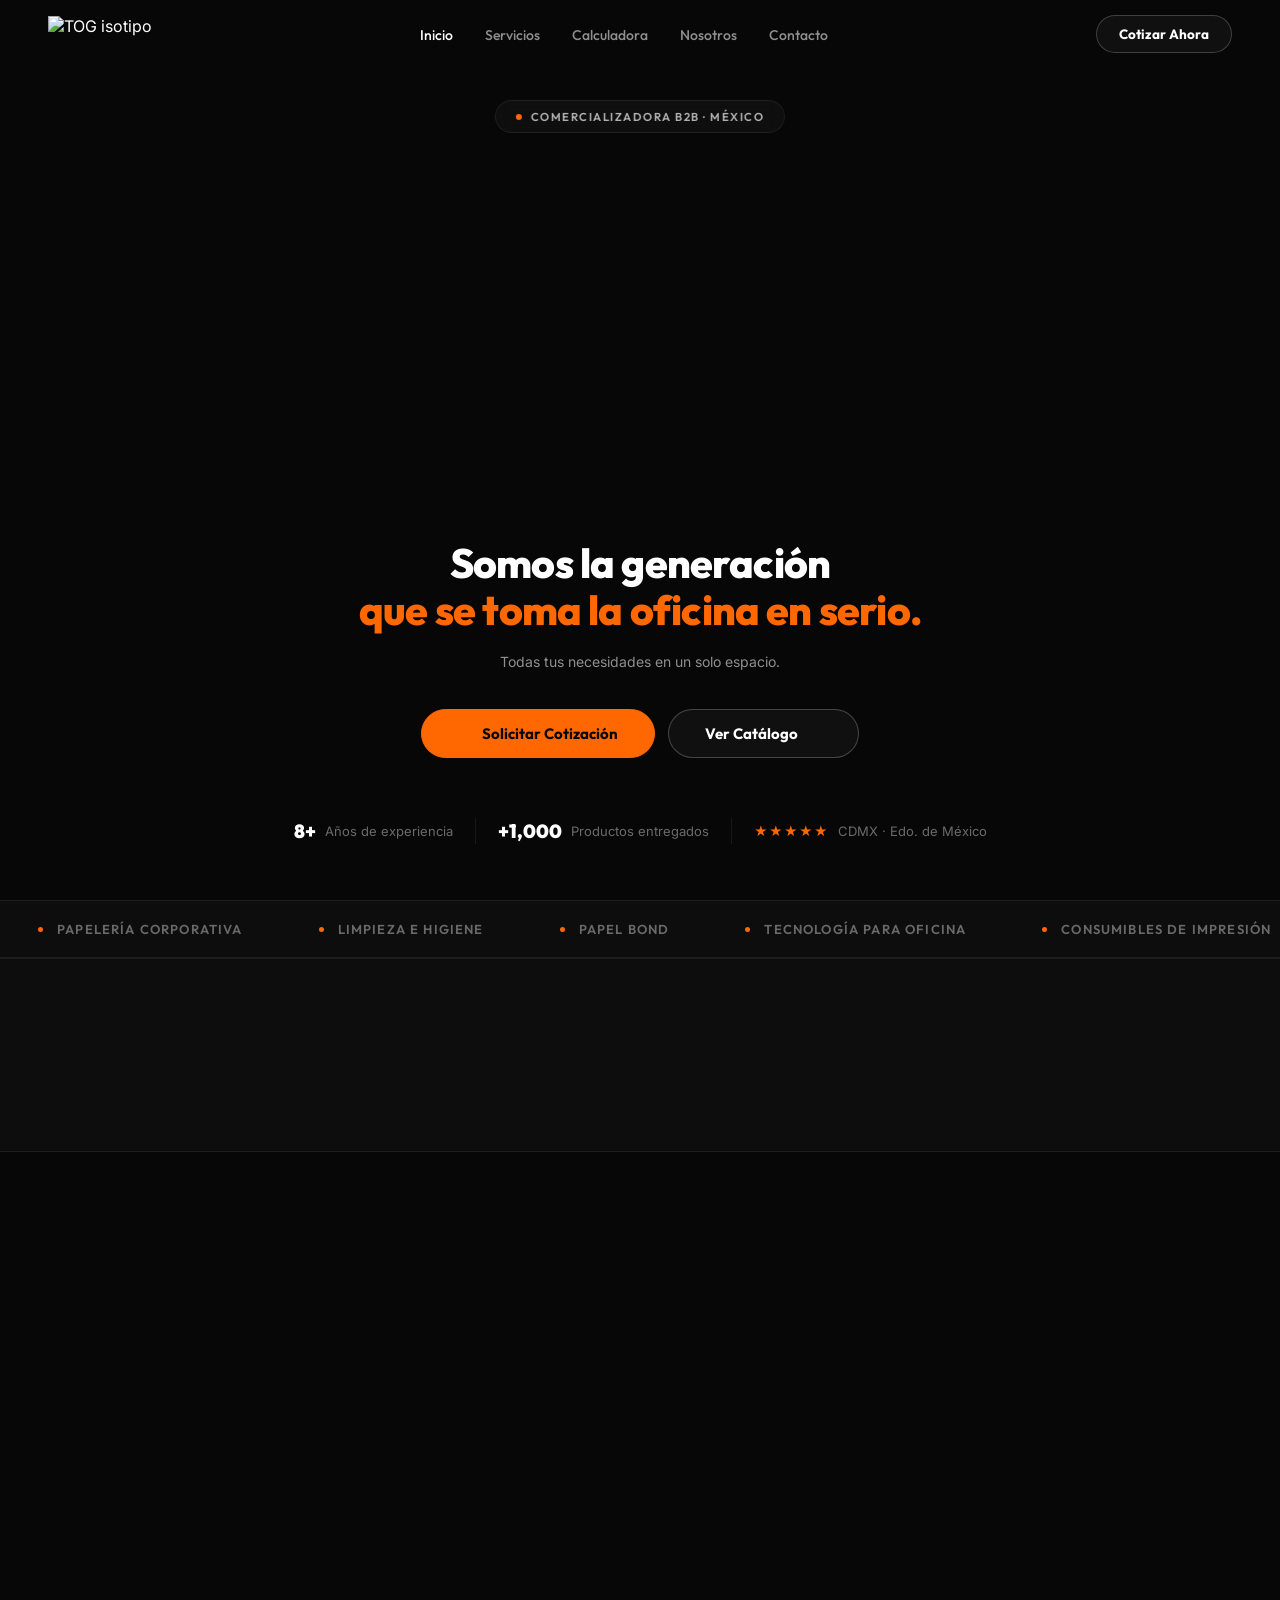
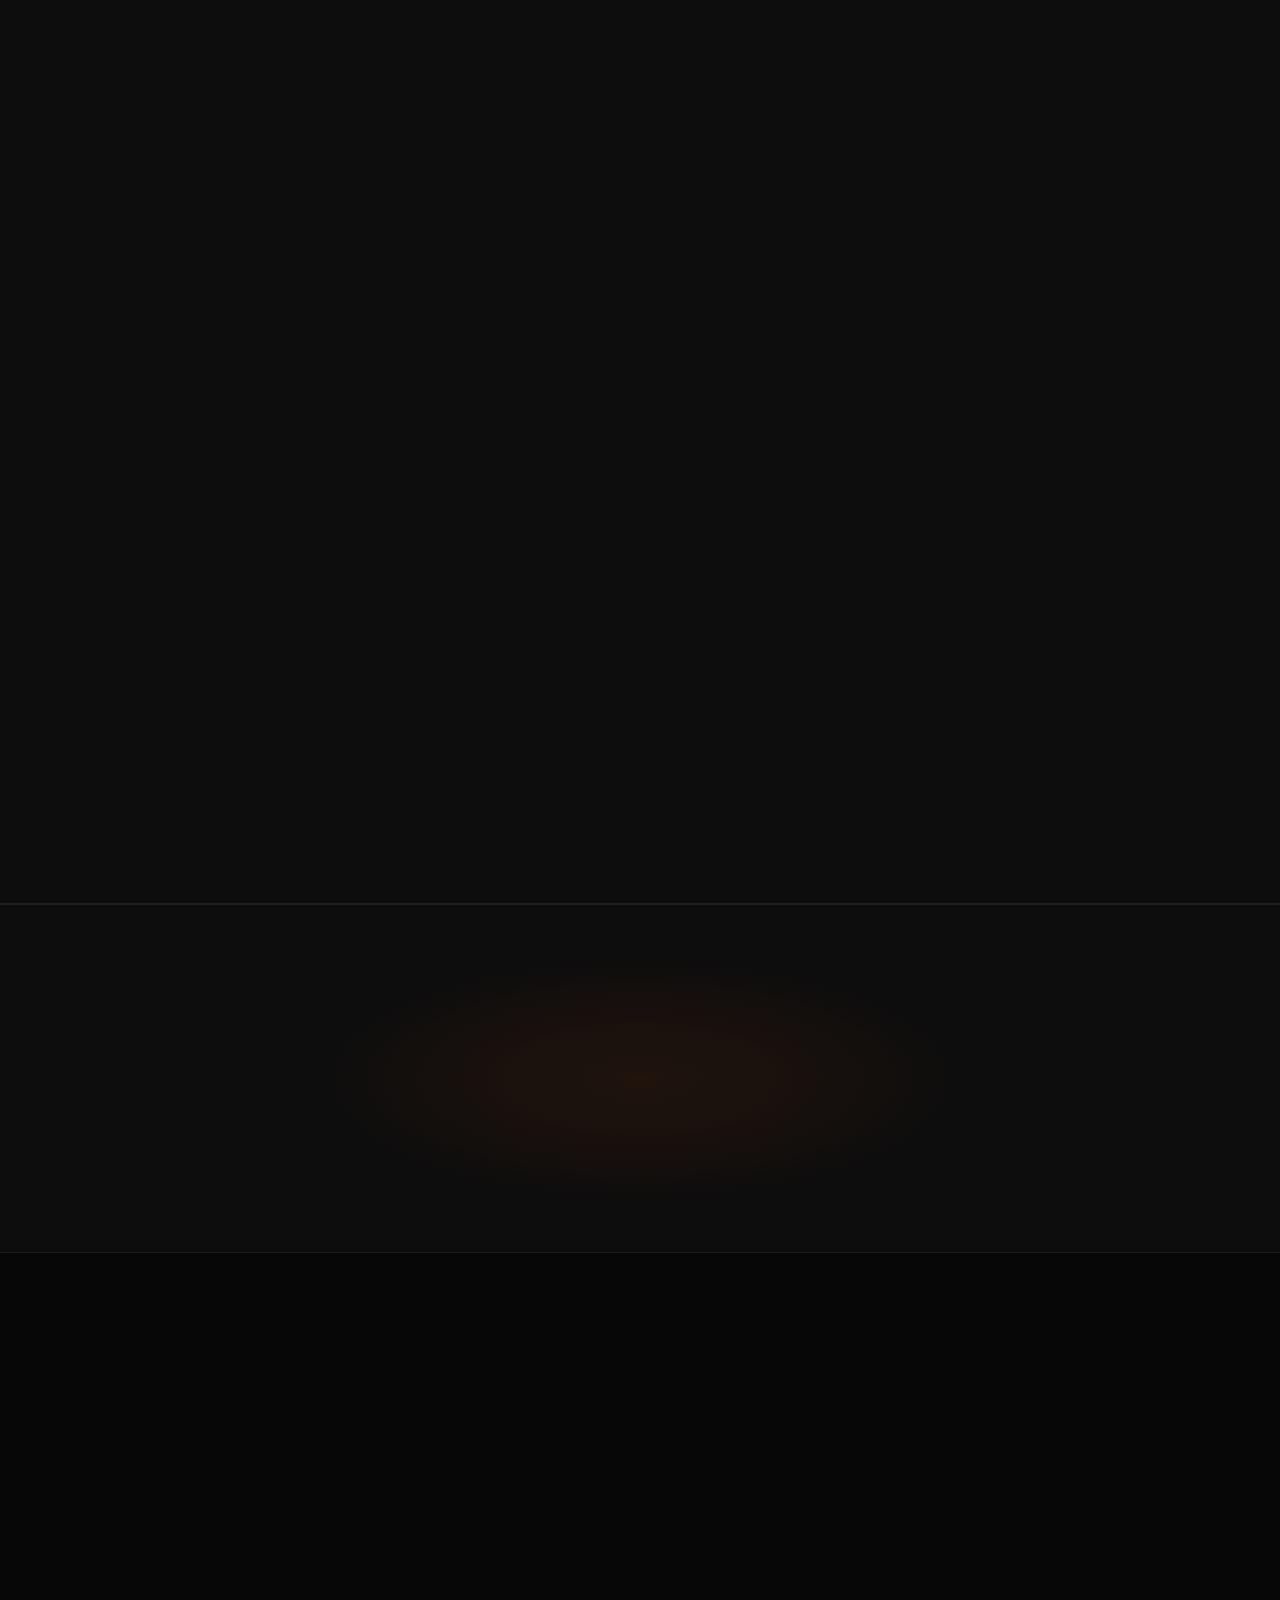
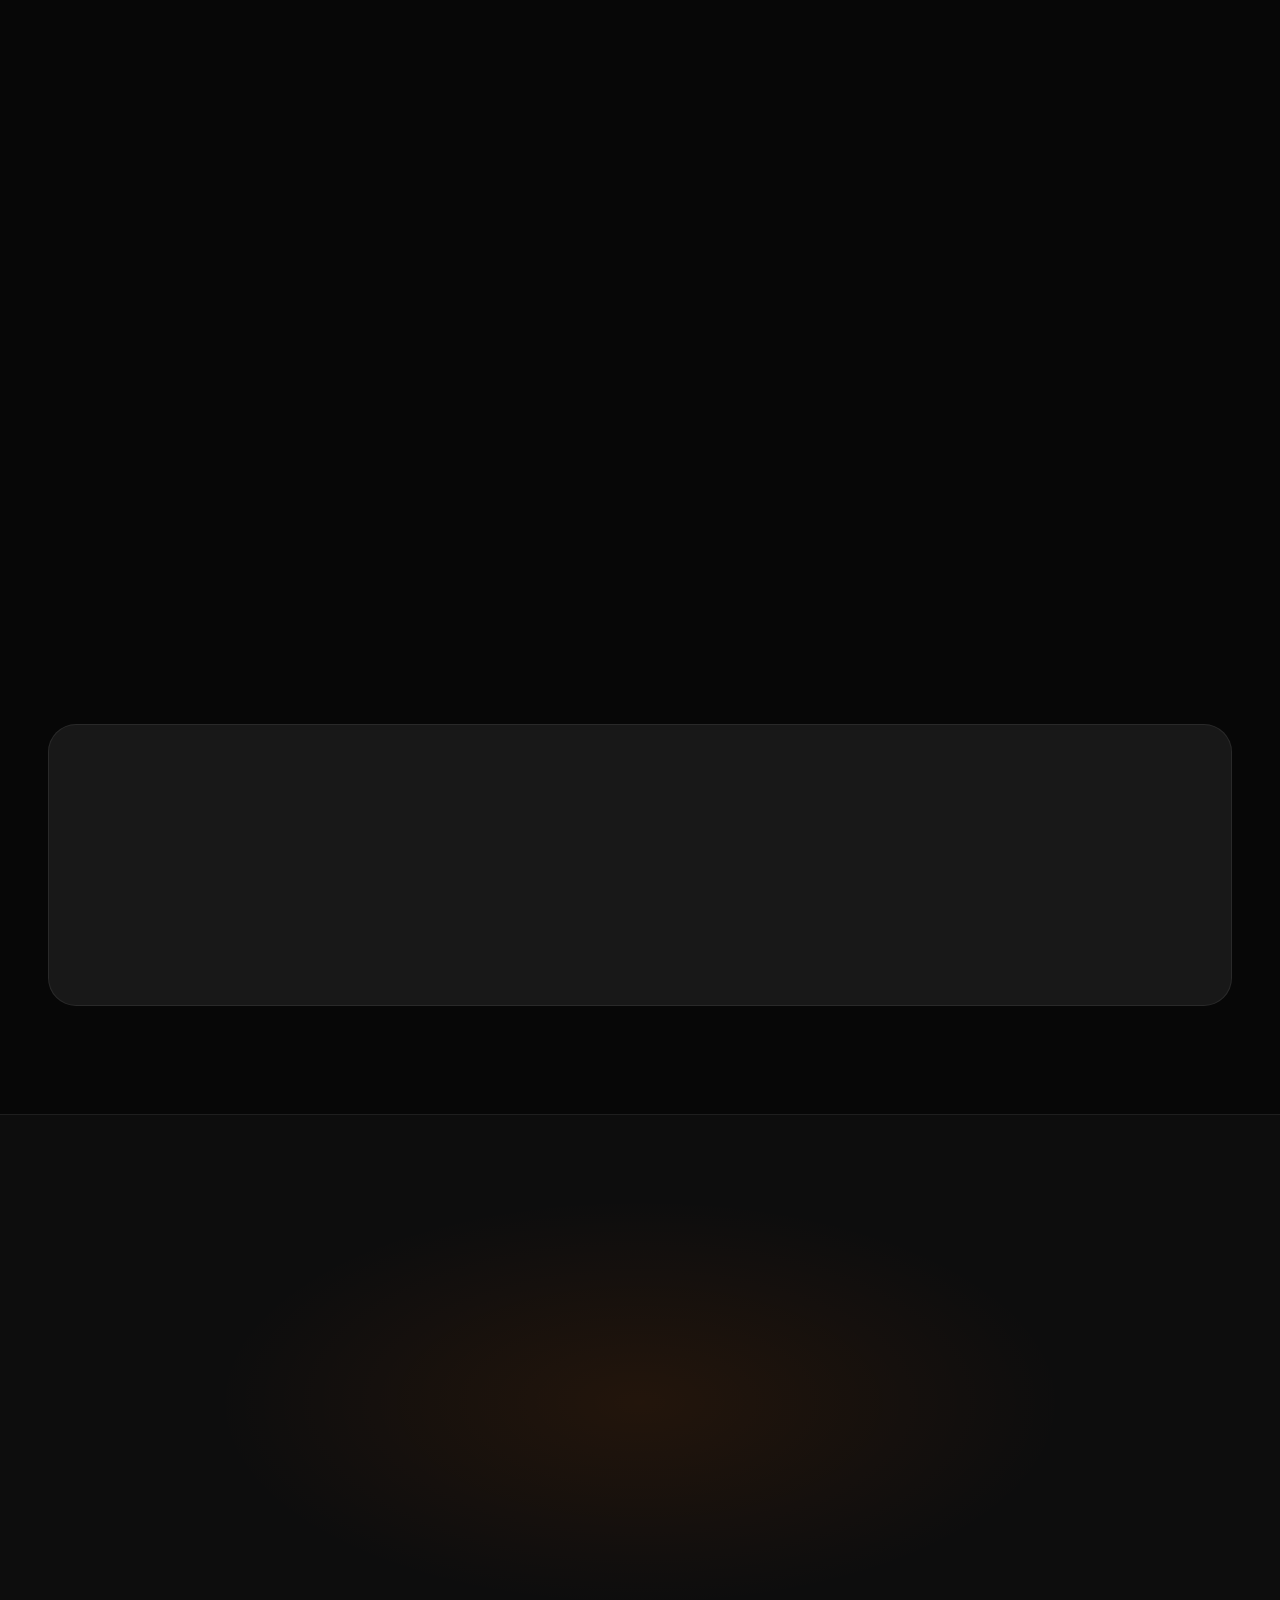
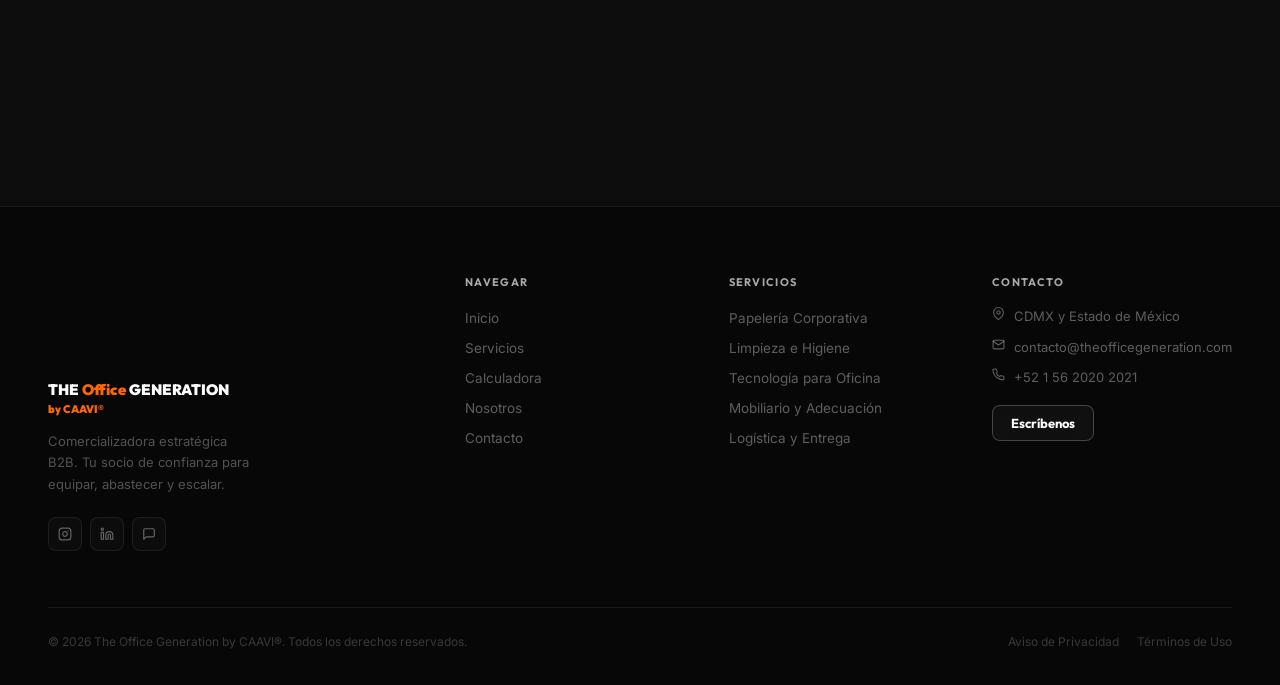
==== commit f4d39f1a: "ajuste mobile" ====
--- a/caavi-website/pages/index.html
+++ b/caavi-website/pages/index.html
@@ -35,7 +35,7 @@
     "name": "The Office Generation by CAAVI®",
     "description": "Comercializadora estratégica B2B especializada en el abastecimiento recurrente de insumos para empresas en CDMX y Estado de México. Papelería, limpieza, tecnología, mobiliario y más.",
     "url": "https://www.theofficegeneration.com",
-    "telephone": "+5215581011111",
+    "telephone": "+5215620202021",
     "email": "contacto@theofficegeneration.com",
     "address": {
       "@type": "PostalAddress",
@@ -256,6 +256,54 @@
       pointer-events: none;
       z-index: 0;
     }
+    /* Desktop: muestra desktop, oculta móvil */
+    .hero-video-mobile  { display: none; }
+    .hero-video-desktop { display: block; }
+
+    /* Mobile: muestra móvil, oculta desktop */
+    @media (max-width: 768px) {
+      .hero-video-desktop { display: none; }
+      .hero-video-mobile  { display: block; }
+
+      .hero {
+        justify-content: flex-end;
+        padding-bottom: 64px;
+        min-height: 100svh;
+      }
+
+      .hero-badge-top {
+        top: calc(var(--nav-h) + 20px);
+      }
+
+      .hero-content {
+        width: 100%;
+        padding: 0 16px;
+      }
+
+      .hero-headline {
+        font-size: clamp(20px, 5.5vw, 32px);
+        margin-bottom: 12px;
+      }
+
+      .hero-sub {
+        font-size: 13px;
+        margin-bottom: 24px;
+      }
+
+      .hero-ctas {
+        flex-direction: column;
+        align-items: center;
+        gap: 12px;
+      }
+
+      .hero-ctas a {
+        width: 100%;
+        max-width: 280px;
+        justify-content: center;
+      }
+
+      .hero-proof { display: none; }
+    }
 
     /* Dark overlay — completamente libre arriba, oscuro solo al fondo */
     .hero-overlay {
@@ -279,6 +327,7 @@
       left: 50%;
       transform: translateX(-50%);
       z-index: 3;
+      white-space: nowrap;
     }
 
     /* Pill badge */
@@ -1024,9 +1073,14 @@
   <!-- ══════════════════════════ HERO ══════ -->
   <section class="hero">
 
-    <!-- Video de fondo en loop -->
-    <video class="hero-video" autoplay muted loop playsinline preload="auto">
+    <!-- Video desktop -->
+    <video class="hero-video hero-video-desktop" autoplay muted loop playsinline preload="auto">
       <source src="img/0416-v2.mp4" type="video/mp4" />
+    </video>
+
+    <!-- Video móvil (16:9, vertical) -->
+    <video class="hero-video hero-video-mobile" autoplay muted loop playsinline preload="auto">
+      <source src="img/hero-movil.mp4" type="video/mp4" />
     </video>
 
     <!-- Overlay oscuro para legibilidad del texto -->
@@ -1451,9 +1505,9 @@
 
           <p class="footer-tag">Comercializadora estratégica B2B. Tu socio de confianza para equipar, abastecer y escalar.</p>
           <div class="f-socials">
-            <a href="https://www.instagram.com/officegeneration?igsh=cTFsYTV6dTByamRj&utm_source=qr" class="f-soc" aria-label="Instagram" target="_blank"><i data-lucide="instagram" style="width:14px;height:14px;"></i></a>
-            <a href="https://www.linkedin.com/in/laura-avila-acosta-7039883bb/" class="f-soc" aria-label="LinkedIn" target="_blank"><i data-lucide="linkedin" style="width:14px;height:14px;"></i></a>
-            <a href="https://wa.me/5215581011111?text=Quiero%20m%C3%A1s%20informaci%C3%B3n" class="f-soc" aria-label="WhatsApp" target="_blank"><i data-lucide="message-circle" style="width:14px;height:14px;"></i></a>
+            <a href="https://www.instagram.com/officegeneration?igsh=cTFsYTV6dTByamRj&utm_source=qr" class="f-soc" aria-label="Instagram" target="_blank"><svg width="14" height="14" viewBox="0 0 24 24" fill="none" stroke="currentColor" stroke-width="2" stroke-linecap="round" stroke-linejoin="round"><rect x="2" y="2" width="20" height="20" rx="5" ry="5"></rect><path d="M16 11.37A4 4 0 1 1 12.63 8 4 4 0 0 1 16 11.37z"></path><line x1="17.5" y1="6.5" x2="17.51" y2="6.5"></line></svg></a>
+            <a href="https://www.linkedin.com/in/laura-avila-acosta-7039883bb/" class="f-soc" aria-label="LinkedIn" target="_blank"><svg width="14" height="14" viewBox="0 0 24 24" fill="none" stroke="currentColor" stroke-width="2" stroke-linecap="round" stroke-linejoin="round"><path d="M16 8a6 6 0 0 1 6 6v7h-4v-7a2 2 0 0 0-2-2 2 2 0 0 0-2 2v7h-4v-7a6 6 0 0 1 6-6z"></path><rect x="2" y="9" width="4" height="12"></rect><circle cx="4" cy="4" r="2"></circle></svg></a>
+            <a href="https://wa.me/5215620202021?text=Quiero%20m%C3%A1s%20informaci%C3%B3n" class="f-soc" aria-label="WhatsApp" target="_blank"><svg width="14" height="14" viewBox="0 0 24 24" fill="none" stroke="currentColor" stroke-width="2" stroke-linecap="round" stroke-linejoin="round"><path d="M21 15a2 2 0 0 1-2 2H7l-4 4V5a2 2 0 0 1 2-2h14a2 2 0 0 1 2 2z"></path></svg></a>
           </div>
         </div>
 
@@ -1485,16 +1539,16 @@
         <div>
           <p class="f-col-title">Contacto</p>
           <div class="f-contact-item">
-            <i data-lucide="map-pin" style="width:13px;height:13px;color:#ff6700;flex-shrink:0;margin-top:2px;"></i>
+            <svg width="13" height="13" viewBox="0 0 24 24" fill="none" stroke="currentColor" stroke-width="2" stroke-linecap="round" stroke-linejoin="round"><path d="M21 10c0 7-9 13-9 13s-9-6-9-13a9 9 0 0 1 18 0z"></path><circle cx="12" cy="10" r="3"></circle></svg>
             <span>CDMX y Estado de México</span>
           </div>
           <div class="f-contact-item">
-            <i data-lucide="mail" style="width:13px;height:13px;color:#ff6700;flex-shrink:0;"></i>
+            <svg width="13" height="13" viewBox="0 0 24 24" fill="none" stroke="currentColor" stroke-width="2" stroke-linecap="round" stroke-linejoin="round"><path d="M4 4h16c1.1 0 2 .9 2 2v12c0 1.1-.9 2-2 2H4c-1.1 0-2-.9-2-2V6c0-1.1.9-2 2-2z"></path><polyline points="22,6 12,13 2,6"></polyline></svg>
             <a href="mailto:contacto@theofficegeneration.com" style="transition:color 0.2s;" onmouseover="this.style.color='#ff6700'" onmouseout="this.style.color='rgba(255,255,255,0.35)'">contacto@theofficegeneration.com</a>
           </div>
           <div class="f-contact-item">
-            <i data-lucide="phone" style="width:13px;height:13px;color:#ff6700;flex-shrink:0;"></i>
-            <a href="tel:+5215581011111" style="transition:color 0.2s;" onmouseover="this.style.color='#ff6700'" onmouseout="this.style.color='rgba(255,255,255,0.35)'">+52 1 55 8101 1111</a>
+            <svg width="13" height="13" viewBox="0 0 24 24" fill="none" stroke="currentColor" stroke-width="2" stroke-linecap="round" stroke-linejoin="round"><path d="M22 16.92v3a2 2 0 0 1-2.18 2 19.79 19.79 0 0 1-8.63-3.07A19.5 19.5 0 0 1 4.69 13a19.79 19.79 0 0 1-3.07-8.67A2 2 0 0 1 3.62 2h3a2 2 0 0 1 2 1.72 12.84 12.84 0 0 0 .7 2.81 2 2 0 0 1-.45 2.11L8.09 9.91a16 16 0 0 0 6 6l1.27-1.27a2 2 0 0 1 2.11-.45 12.84 12.84 0 0 0 2.81.7A2 2 0 0 1 22 16.92z"></path></svg>
+            <a href="tel:+5215620202021" style="transition:color 0.2s;" onmouseover="this.style.color='#ff6700'" onmouseout="this.style.color='rgba(255,255,255,0.35)'">+52 1 56 2020 2021</a>
           </div>
           <a href="contacto.html" class="btn-o" style="border-radius:8px;font-size:13px;padding:9px 18px;margin-top:6px;display:inline-flex;">
             Escríbenos
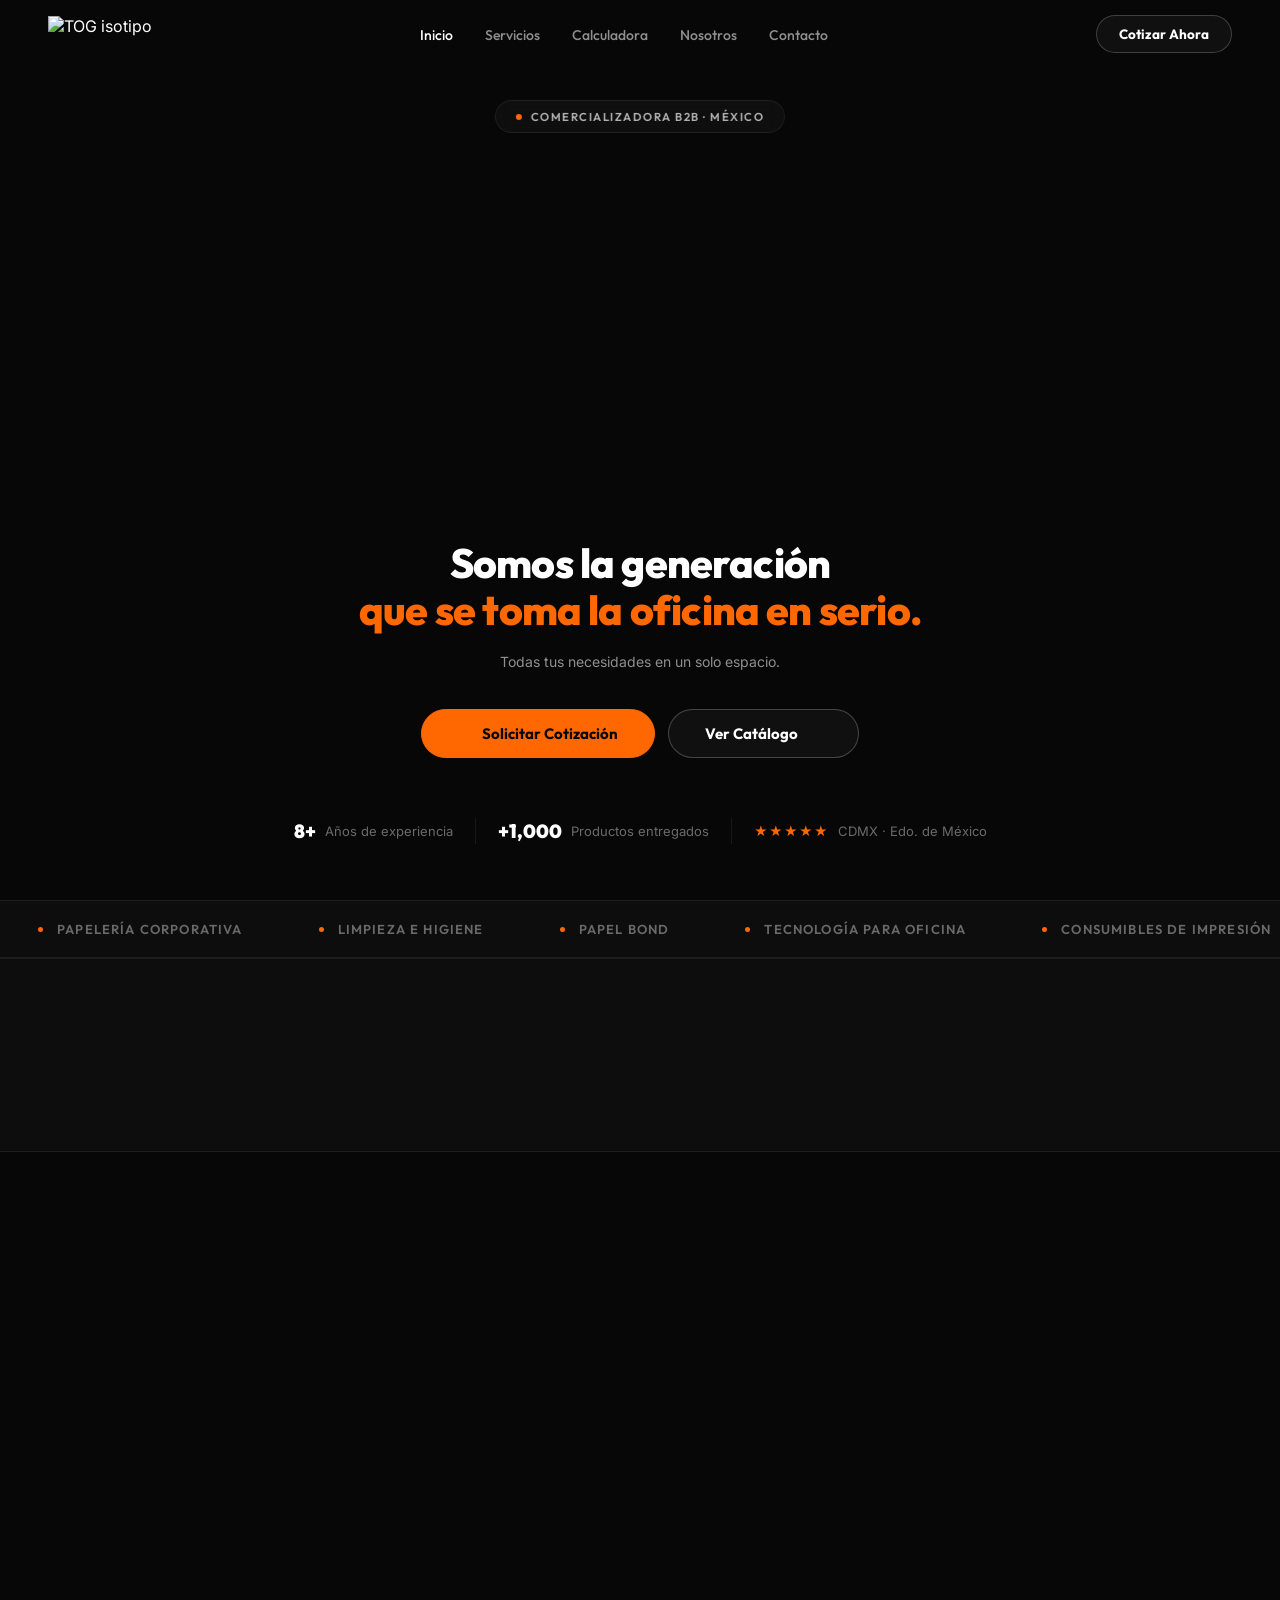
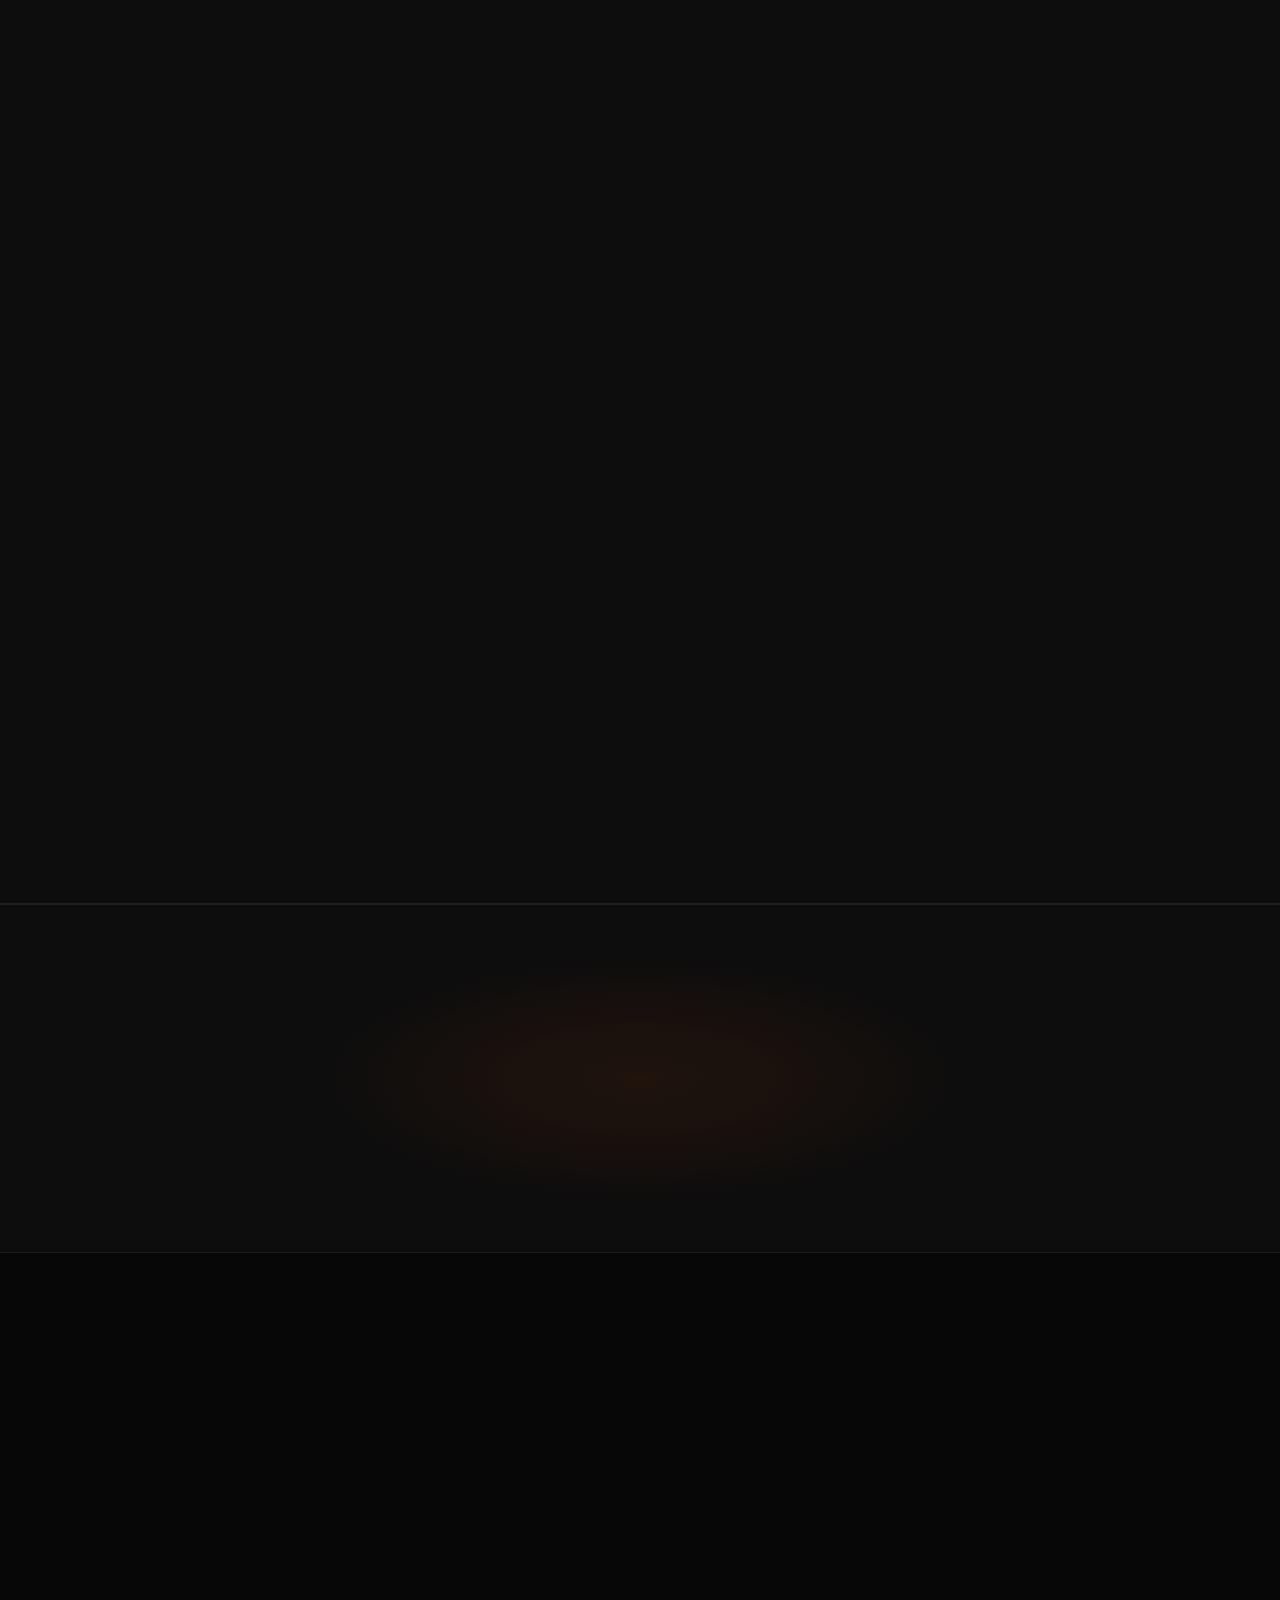
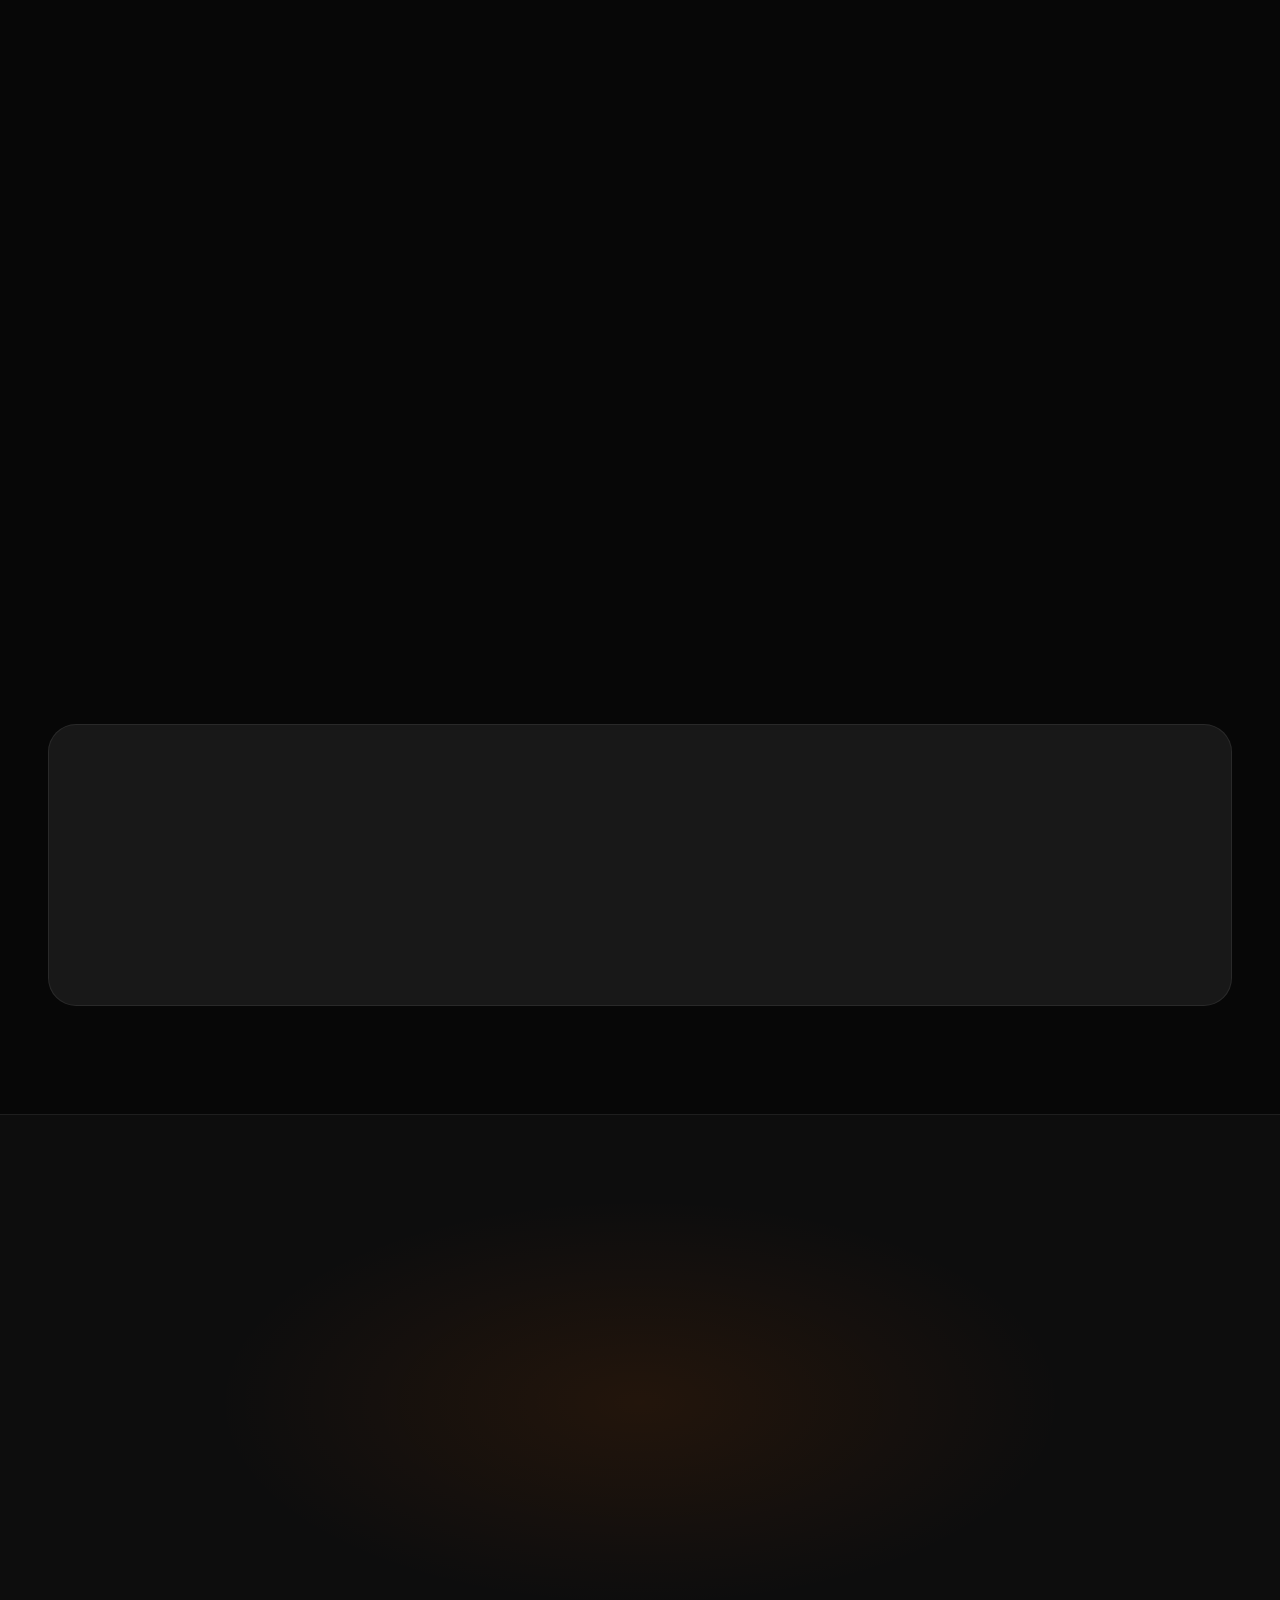
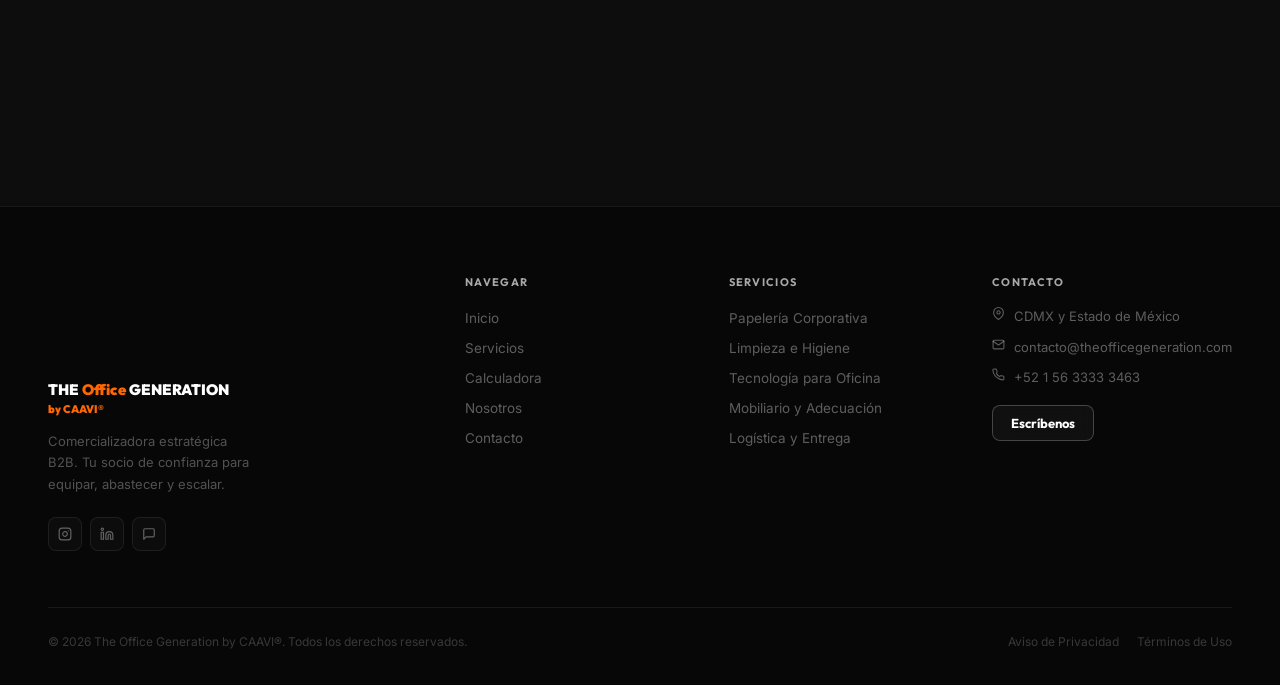
==== commit d56ecc7d: "Update 20abr pages/index.html — video hero, SEO, copy, mobile fixes, stats bar oculta en móvil page" ====
--- a/caavi-website/pages/index.html
+++ b/caavi-website/pages/index.html
@@ -35,7 +35,7 @@
     "name": "The Office Generation by CAAVI®",
     "description": "Comercializadora estratégica B2B especializada en el abastecimiento recurrente de insumos para empresas en CDMX y Estado de México. Papelería, limpieza, tecnología, mobiliario y más.",
     "url": "https://www.theofficegeneration.com",
-    "telephone": "+5215620202021",
+    "telephone": "+5215633333463",
     "email": "contacto@theofficegeneration.com",
     "address": {
       "@type": "PostalAddress",
@@ -302,7 +302,7 @@
         justify-content: center;
       }
 
-      .hero-proof { display: none; }
+      .hero-proof { display: none !important; }
     }
 
     /* Dark overlay — completamente libre arriba, oscuro solo al fondo */
@@ -1507,7 +1507,7 @@
           <div class="f-socials">
             <a href="https://www.instagram.com/officegeneration?igsh=cTFsYTV6dTByamRj&utm_source=qr" class="f-soc" aria-label="Instagram" target="_blank"><svg width="14" height="14" viewBox="0 0 24 24" fill="none" stroke="currentColor" stroke-width="2" stroke-linecap="round" stroke-linejoin="round"><rect x="2" y="2" width="20" height="20" rx="5" ry="5"></rect><path d="M16 11.37A4 4 0 1 1 12.63 8 4 4 0 0 1 16 11.37z"></path><line x1="17.5" y1="6.5" x2="17.51" y2="6.5"></line></svg></a>
             <a href="https://www.linkedin.com/in/laura-avila-acosta-7039883bb/" class="f-soc" aria-label="LinkedIn" target="_blank"><svg width="14" height="14" viewBox="0 0 24 24" fill="none" stroke="currentColor" stroke-width="2" stroke-linecap="round" stroke-linejoin="round"><path d="M16 8a6 6 0 0 1 6 6v7h-4v-7a2 2 0 0 0-2-2 2 2 0 0 0-2 2v7h-4v-7a6 6 0 0 1 6-6z"></path><rect x="2" y="9" width="4" height="12"></rect><circle cx="4" cy="4" r="2"></circle></svg></a>
-            <a href="https://wa.me/5215620202021?text=Quiero%20m%C3%A1s%20informaci%C3%B3n" class="f-soc" aria-label="WhatsApp" target="_blank"><svg width="14" height="14" viewBox="0 0 24 24" fill="none" stroke="currentColor" stroke-width="2" stroke-linecap="round" stroke-linejoin="round"><path d="M21 15a2 2 0 0 1-2 2H7l-4 4V5a2 2 0 0 1 2-2h14a2 2 0 0 1 2 2z"></path></svg></a>
+            <a href="https://wa.me/525633333463?text=Hola%2C%20me%20interesa%20una%20cotizaci%C3%B3n%20de%20insumos%20para%20mi%20empresa" class="f-soc" aria-label="WhatsApp" target="_blank"><svg width="14" height="14" viewBox="0 0 24 24" fill="none" stroke="currentColor" stroke-width="2" stroke-linecap="round" stroke-linejoin="round"><path d="M21 15a2 2 0 0 1-2 2H7l-4 4V5a2 2 0 0 1 2-2h14a2 2 0 0 1 2 2z"></path></svg></a>
           </div>
         </div>
 
@@ -1548,7 +1548,7 @@
           </div>
           <div class="f-contact-item">
             <svg width="13" height="13" viewBox="0 0 24 24" fill="none" stroke="currentColor" stroke-width="2" stroke-linecap="round" stroke-linejoin="round"><path d="M22 16.92v3a2 2 0 0 1-2.18 2 19.79 19.79 0 0 1-8.63-3.07A19.5 19.5 0 0 1 4.69 13a19.79 19.79 0 0 1-3.07-8.67A2 2 0 0 1 3.62 2h3a2 2 0 0 1 2 1.72 12.84 12.84 0 0 0 .7 2.81 2 2 0 0 1-.45 2.11L8.09 9.91a16 16 0 0 0 6 6l1.27-1.27a2 2 0 0 1 2.11-.45 12.84 12.84 0 0 0 2.81.7A2 2 0 0 1 22 16.92z"></path></svg>
-            <a href="tel:+5215620202021" style="transition:color 0.2s;" onmouseover="this.style.color='#ff6700'" onmouseout="this.style.color='rgba(255,255,255,0.35)'">+52 1 56 2020 2021</a>
+            <a href="tel:+5215633333463" style="transition:color 0.2s;" onmouseover="this.style.color='#ff6700'" onmouseout="this.style.color='rgba(255,255,255,0.35)'">+52 1 56 3333 3463</a>
           </div>
           <a href="contacto.html" class="btn-o" style="border-radius:8px;font-size:13px;padding:9px 18px;margin-top:6px;display:inline-flex;">
             Escríbenos
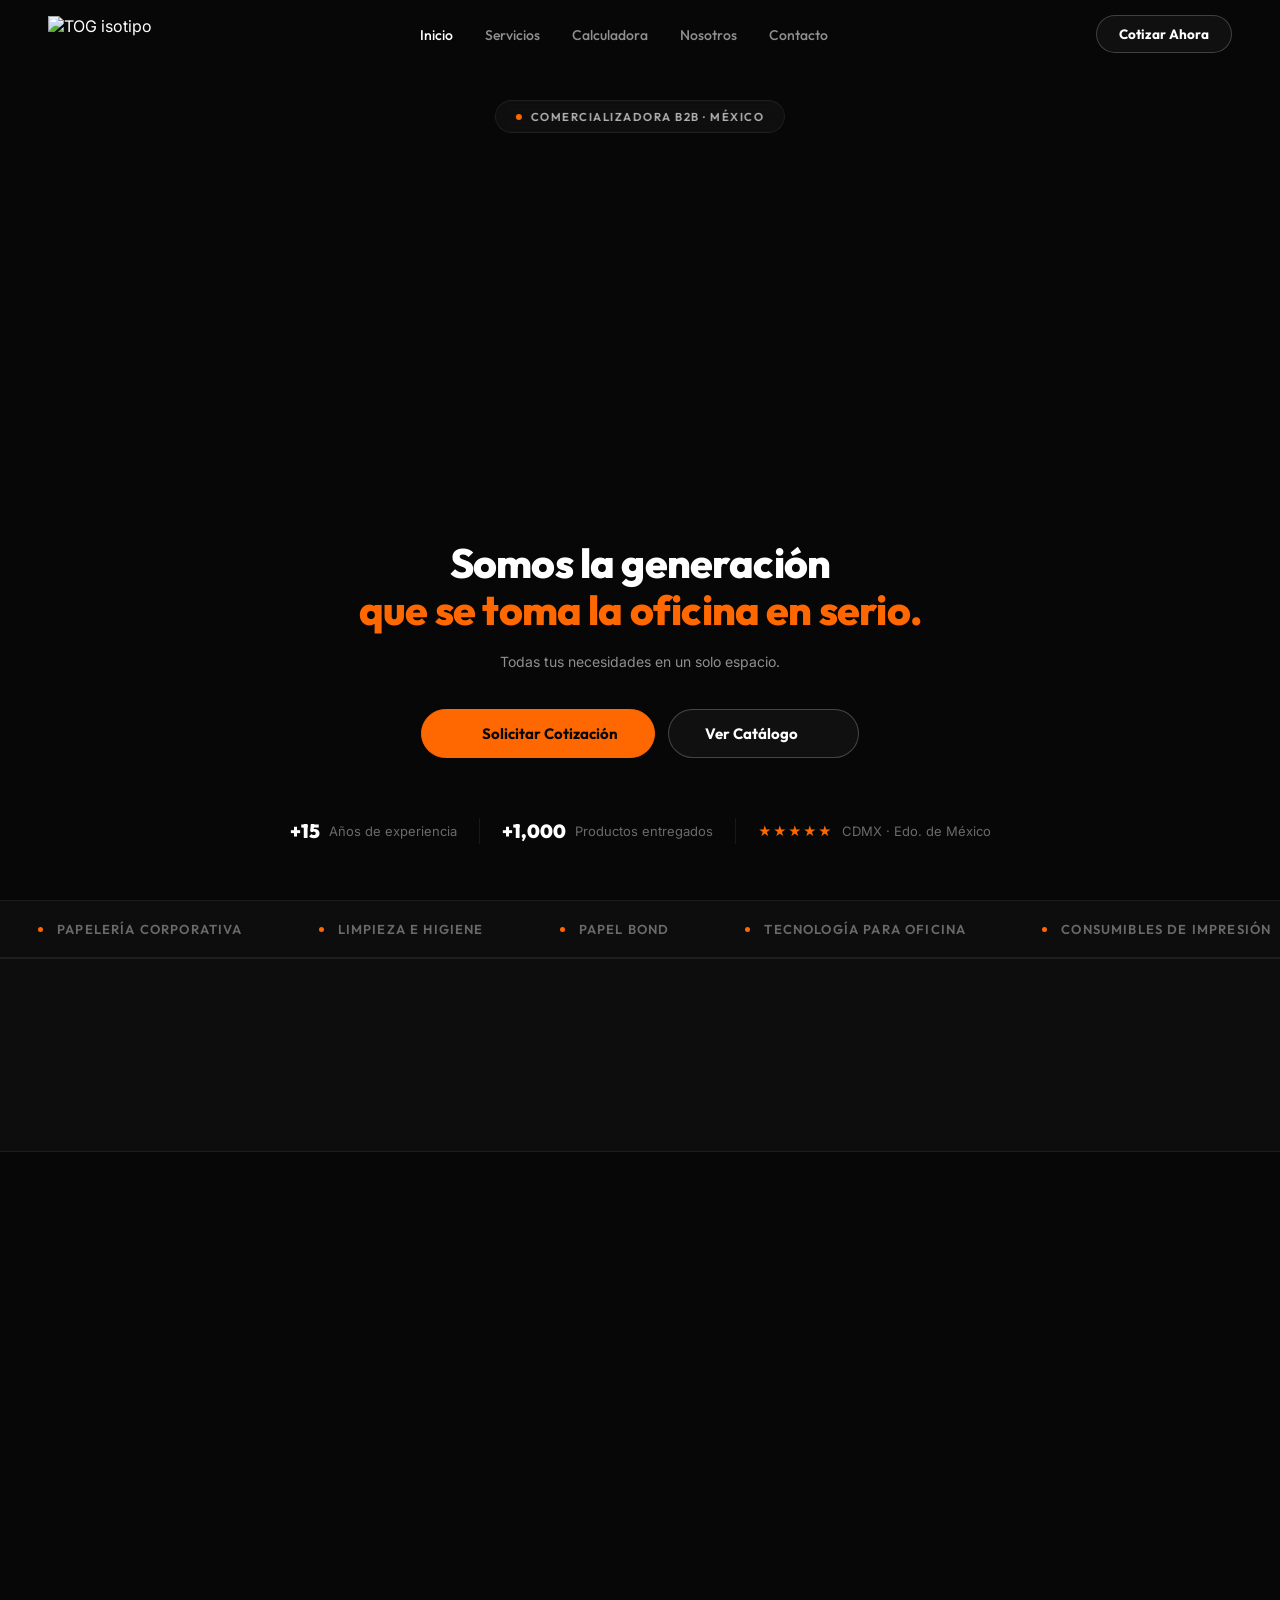
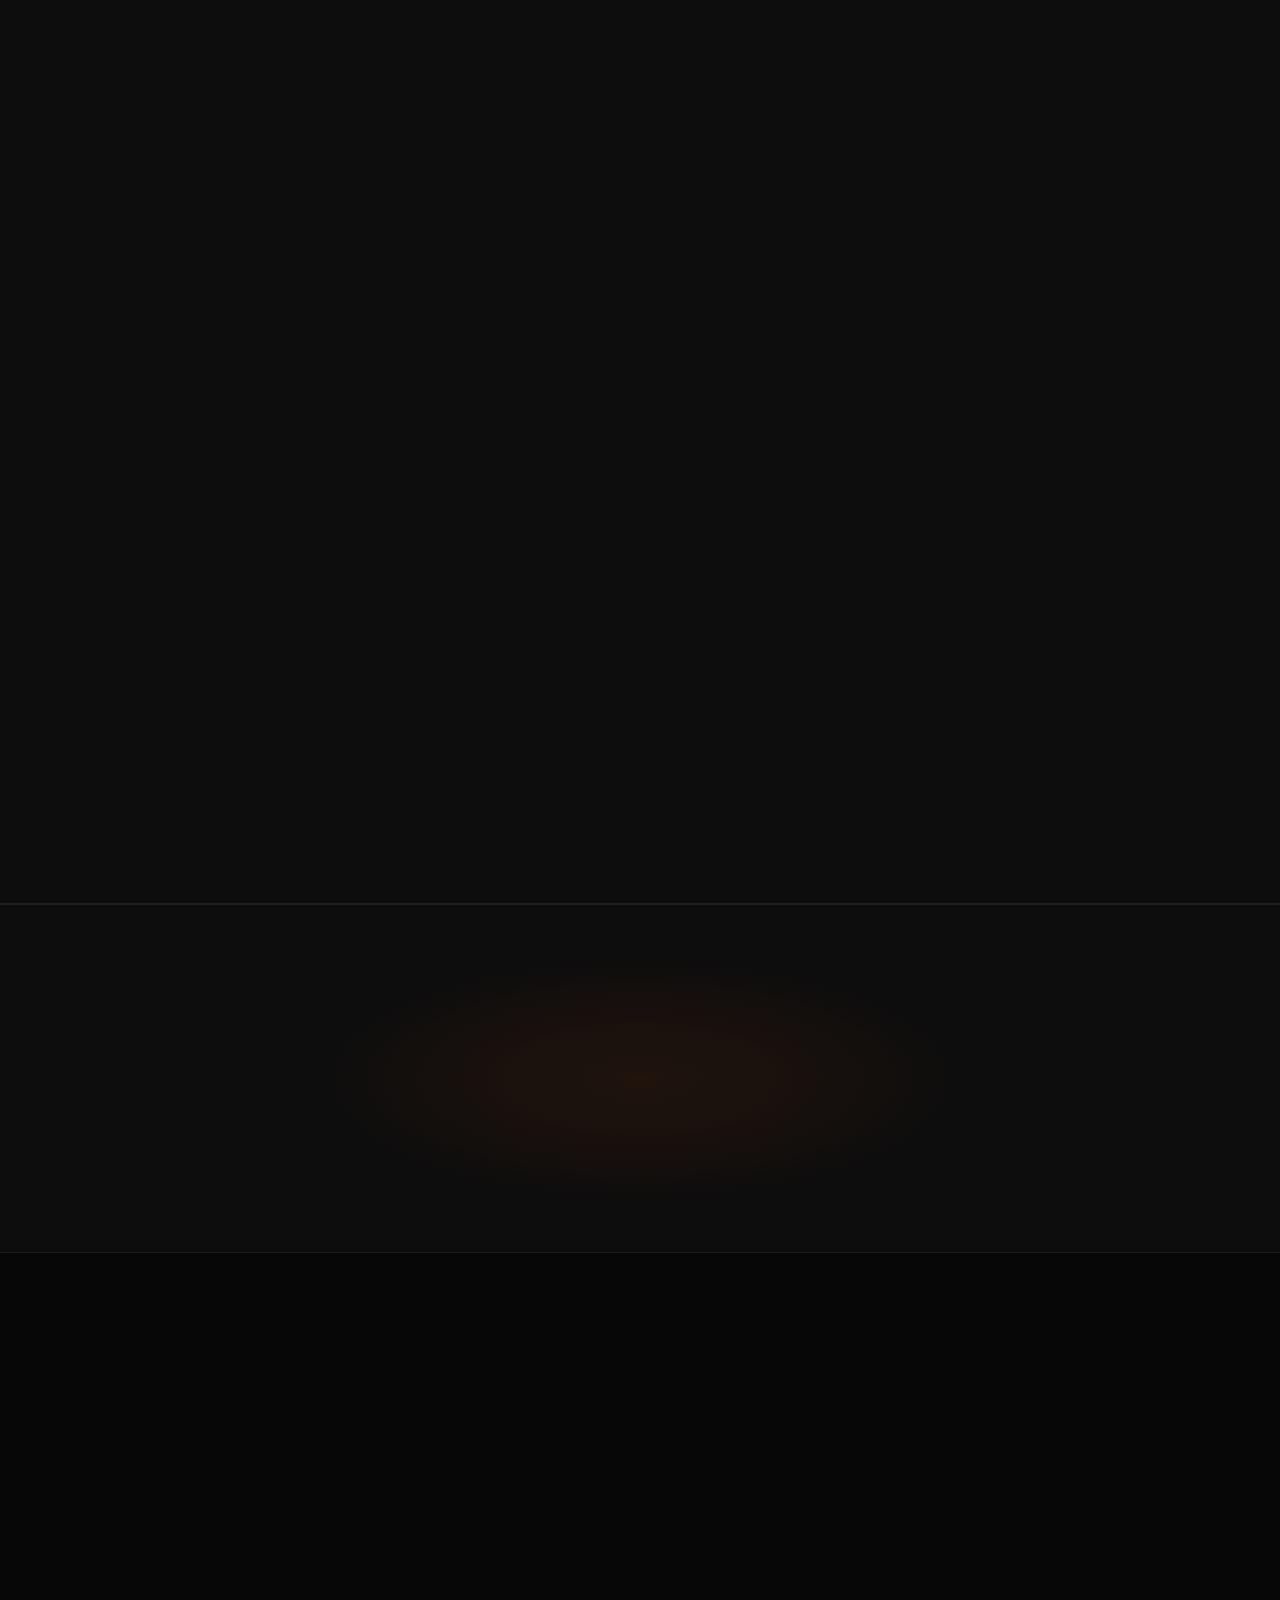
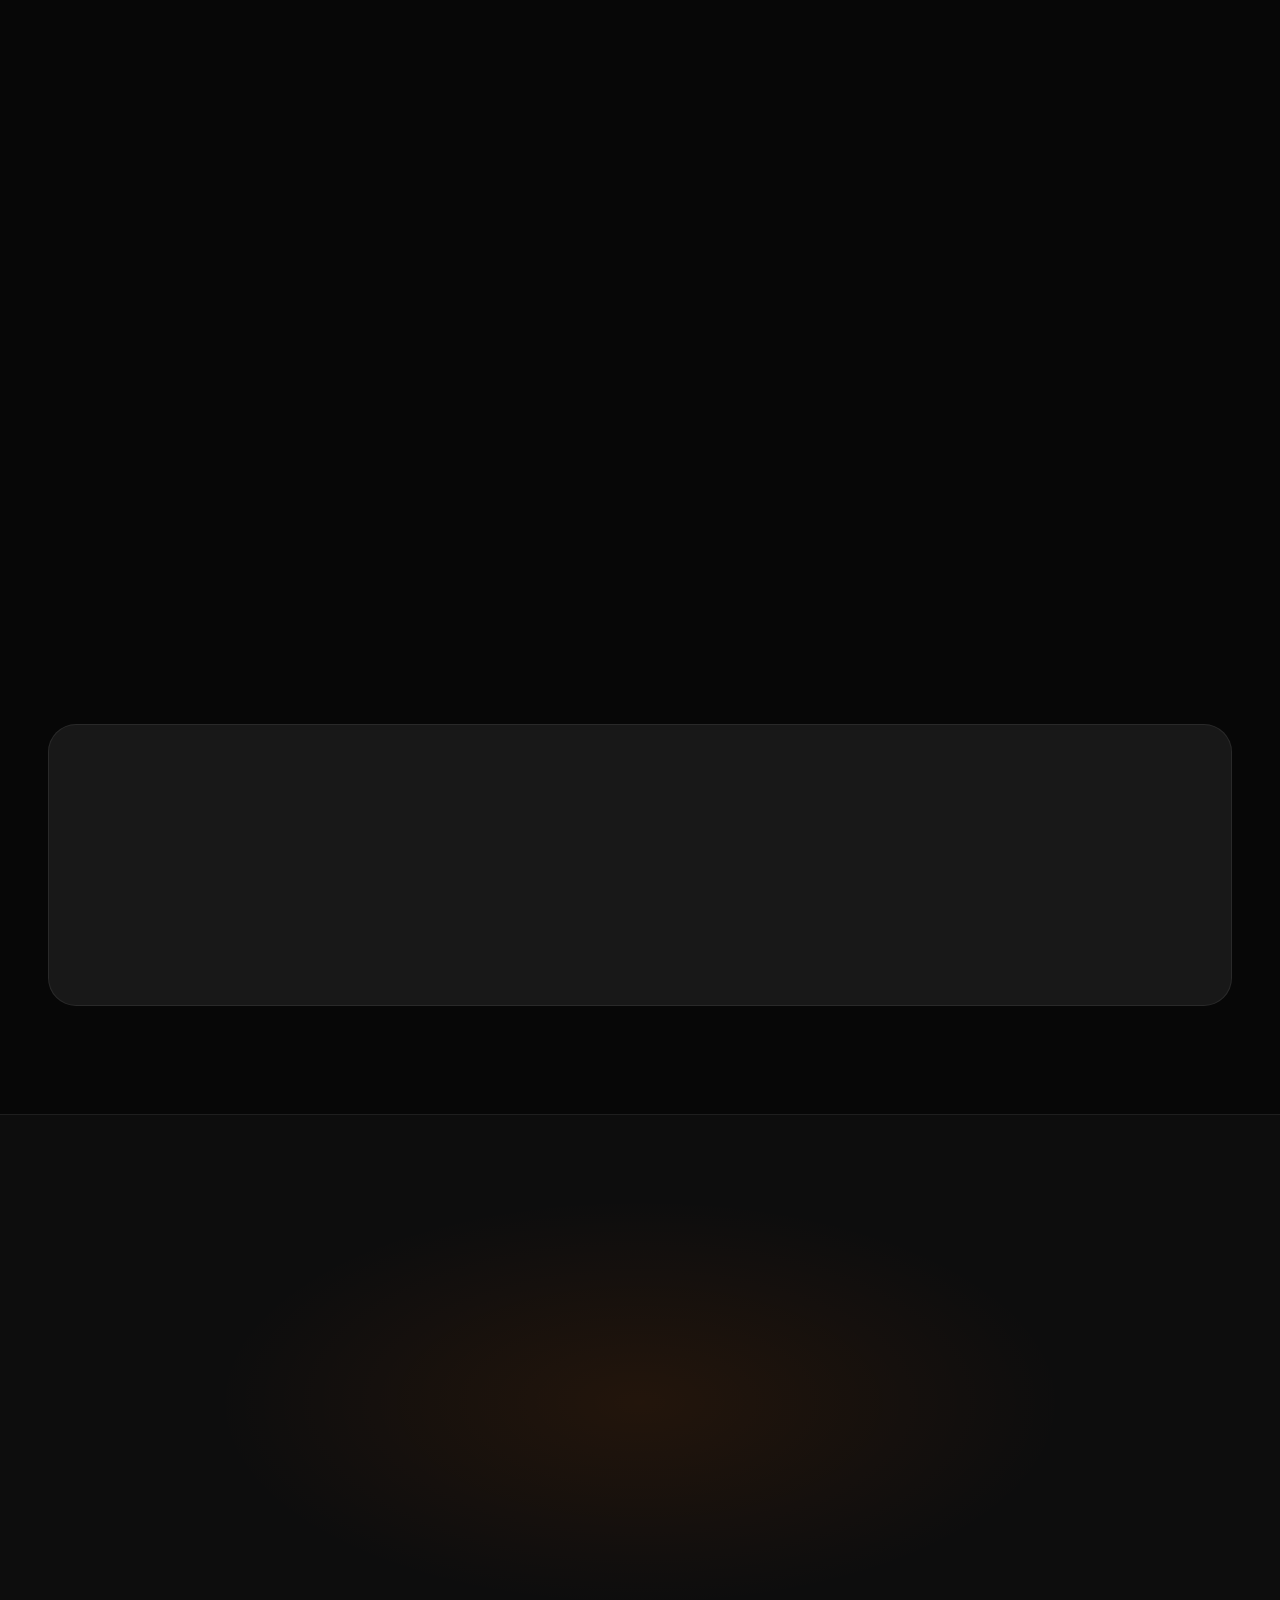
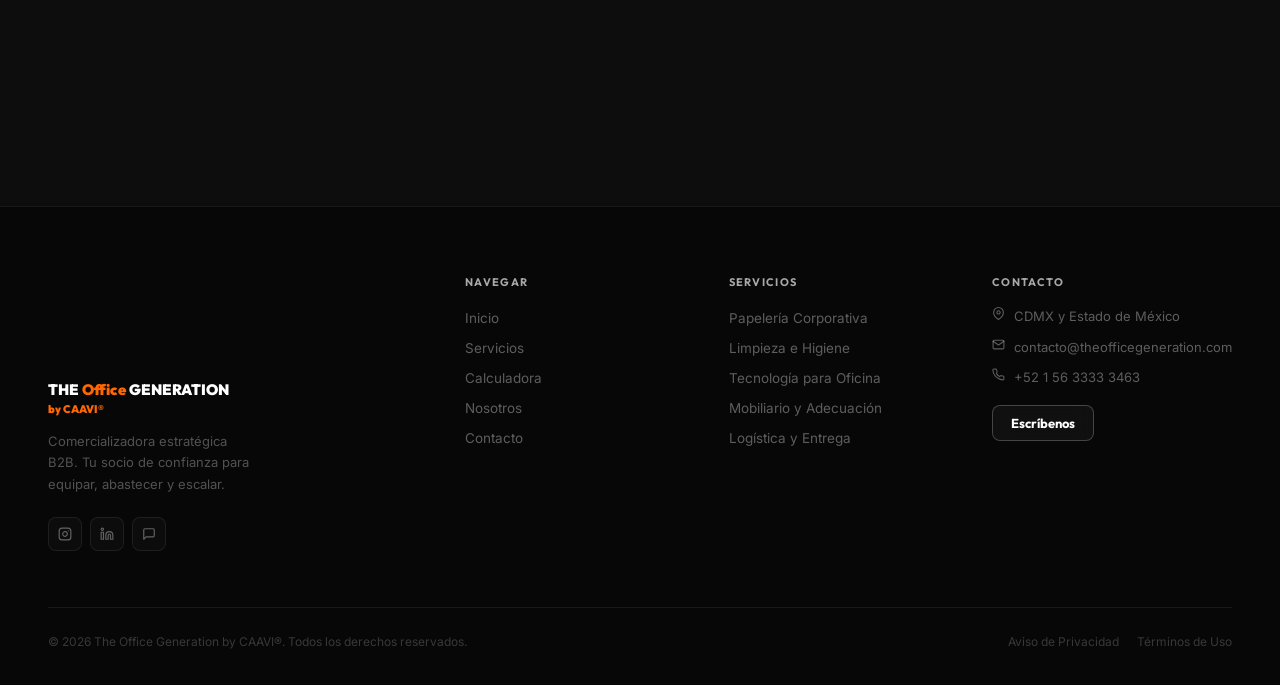
==== commit 5a4bcb50: "Cambios que pidio Lau" ====
--- a/caavi-website/pages/index.html
+++ b/caavi-website/pages/index.html
@@ -6,7 +6,7 @@
 
   <!-- SEO Primary -->
   <title>Proveedor de Insumos para Empresas en CDMX | The Office Generation by CAAVI®</title>
-  <meta name="description" content="Abastecemos empresas en CDMX y Estado de México con papelería, limpieza, tecnología y mobiliario de oficina. Más de 8 años de experiencia. Cotización gratuita sin compromiso." />
+  <meta name="description" content="Abastecemos empresas en CDMX y Estado de México con papelería, limpieza, tecnología y mobiliario de oficina. Más de 15 años de experiencia. Cotización gratuita sin compromiso." />
   <meta name="keywords" content="proveedor insumos oficina CDMX, papelería corporativa México, insumos empresas CDMX, proveedor B2B oficina, abastecimiento corporativo, insumos Estado de México, comercializadora oficina" />
   <meta name="robots" content="index, follow" />
   <meta name="author" content="The Office Generation by CAAVI®" />
@@ -16,7 +16,7 @@
   <meta property="og:type" content="website" />
   <meta property="og:url" content="https://www.theofficegeneration.com/" />
   <meta property="og:title" content="Proveedor de Insumos para Empresas en CDMX | The Office Generation by CAAVI®" />
-  <meta property="og:description" content="Abastecemos empresas en CDMX y Estado de México con papelería, limpieza, tecnología y mobiliario de oficina. Más de 8 años de experiencia." />
+  <meta property="og:description" content="Abastecemos empresas en CDMX y Estado de México con papelería, limpieza, tecnología y mobiliario de oficina. Más de 15 años de experiencia." />
   <meta property="og:image" content="https://i.imgur.com/mxwkuNU.png" />
   <meta property="og:locale" content="es_MX" />
   <meta property="og:site_name" content="The Office Generation by CAAVI®" />
@@ -1118,7 +1118,7 @@
       </div>
 
       <div class="hero-proof">
-        <div class="proof-item"><strong>8+</strong><span>Años de experiencia</span></div>
+        <div class="proof-item"><strong>+15</strong><span>Años de experiencia</span></div>
         <div class="proof-sep"></div>
         <div class="proof-item"><strong>+1,000</strong><span>Productos entregados</span></div>
         <div class="proof-sep"></div>
@@ -1166,7 +1166,7 @@
   <!-- ══════════════════════════ STATS ══════ -->
   <div class="stats-wrap">
     <div class="stats-grid">
-      <div class="stat-cell reveal"><div class="stat-n">8+</div><div class="stat-l">Años de experiencia</div></div>
+      <div class="stat-cell reveal"><div class="stat-n">+15</div><div class="stat-l">Años de experiencia</div></div>
       <div class="stat-cell reveal rd-1"><div class="stat-n">+1,000</div><div class="stat-l">Productos entregados</div></div>
       <div class="stat-cell reveal rd-2"><div class="stat-n">12</div><div class="stat-l">Categorías de servicio</div></div>
       <div class="stat-cell reveal rd-3"><div class="stat-n">2</div><div class="stat-l">Estados de cobertura directa</div></div>
@@ -1286,7 +1286,7 @@
         <div class="reveal">
           <div class="s-label">Por Qué Elegirnos</div>
           <h2 class="s-title">Tu socio más confiable<br/>para las necesidades<br/>de tu espacio de trabajo.</h2>
-          <p class="s-sub">Afrontando con responsabilidad los retos de la oficina moderna — con 8 años de experiencia y un catálogo de +1,000 productos.</p>
+          <p class="s-sub">Afrontando con responsabilidad los retos de la oficina moderna — con más de 15 años de experiencia y un catálogo de +1,000 productos.</p>
           <div class="why-points">
             <div class="why-pt">
               <span class="why-no">01</span>
@@ -1326,7 +1326,7 @@
           <div class="why-metrics" style="border-radius: 0 0 var(--r-xl) var(--r-xl);">
             <div class="why-metric">
               <span class="why-m-label">Años de trayectoria</span>
-              <span class="why-m-val">8+</span>
+              <span class="why-m-val">+15</span>
             </div>
             <div class="why-metric">
               <span class="why-m-label">Tiempo máx. de respuesta</span>
@@ -1599,6 +1599,50 @@
         spans.forEach(s => s.style.cssText = '');
       })
     );
+
+    // ── Video autoplay fix (cross-browser) ──────────────────────────
+    // Algunos navegadores bloquean autoplay incluso con `muted`.
+    // Si falla, intentamos reproducir al primer tap/click en el hero.
+    document.querySelectorAll('.hero-video').forEach(function(vid) {
+      // Forzar atributos necesarios por seguridad
+      vid.muted = true;
+      vid.setAttribute('playsinline', '');
+      vid.setAttribute('webkit-playsinline', '');
+
+      var p = vid.play();
+      if (p !== undefined) {
+        p.catch(function() {
+          // Autoplay bloqueado — mostrar indicador y reproducir al tap
+          var hero = document.querySelector('.hero');
+          if (!hero) return;
+          // Crear botón overlay sutil
+          var btn = document.createElement('button');
+          btn.id = 'vid-play-btn';
+          btn.style.cssText = [
+            'position:absolute','bottom:50%','left:50%',
+            'transform:translate(-50%,50%)',
+            'z-index:10','background:rgba(255,103,0,0.85)',
+            'border:none','border-radius:50%',
+            'width:64px','height:64px','cursor:pointer',
+            'display:flex','align-items:center','justify-content:center',
+            'transition:opacity 0.4s ease'
+          ].join(';');
+          btn.innerHTML = '<svg width="26" height="26" viewBox="0 0 24 24" fill="white"><polygon points="5 3 19 12 5 21 5 3"/></svg>';
+          hero.appendChild(btn);
+
+          function startVideo() {
+            vid.play().then(function() {
+              btn.style.opacity = '0';
+              setTimeout(function(){ btn.remove(); }, 400);
+            }).catch(function(){});
+            document.removeEventListener('touchstart', startVideo);
+          }
+
+          btn.addEventListener('click', startVideo);
+          document.addEventListener('touchstart', startVideo, { once: true });
+        });
+      }
+    });
 
     // Scroll reveal
     const reveals = document.querySelectorAll('.reveal');
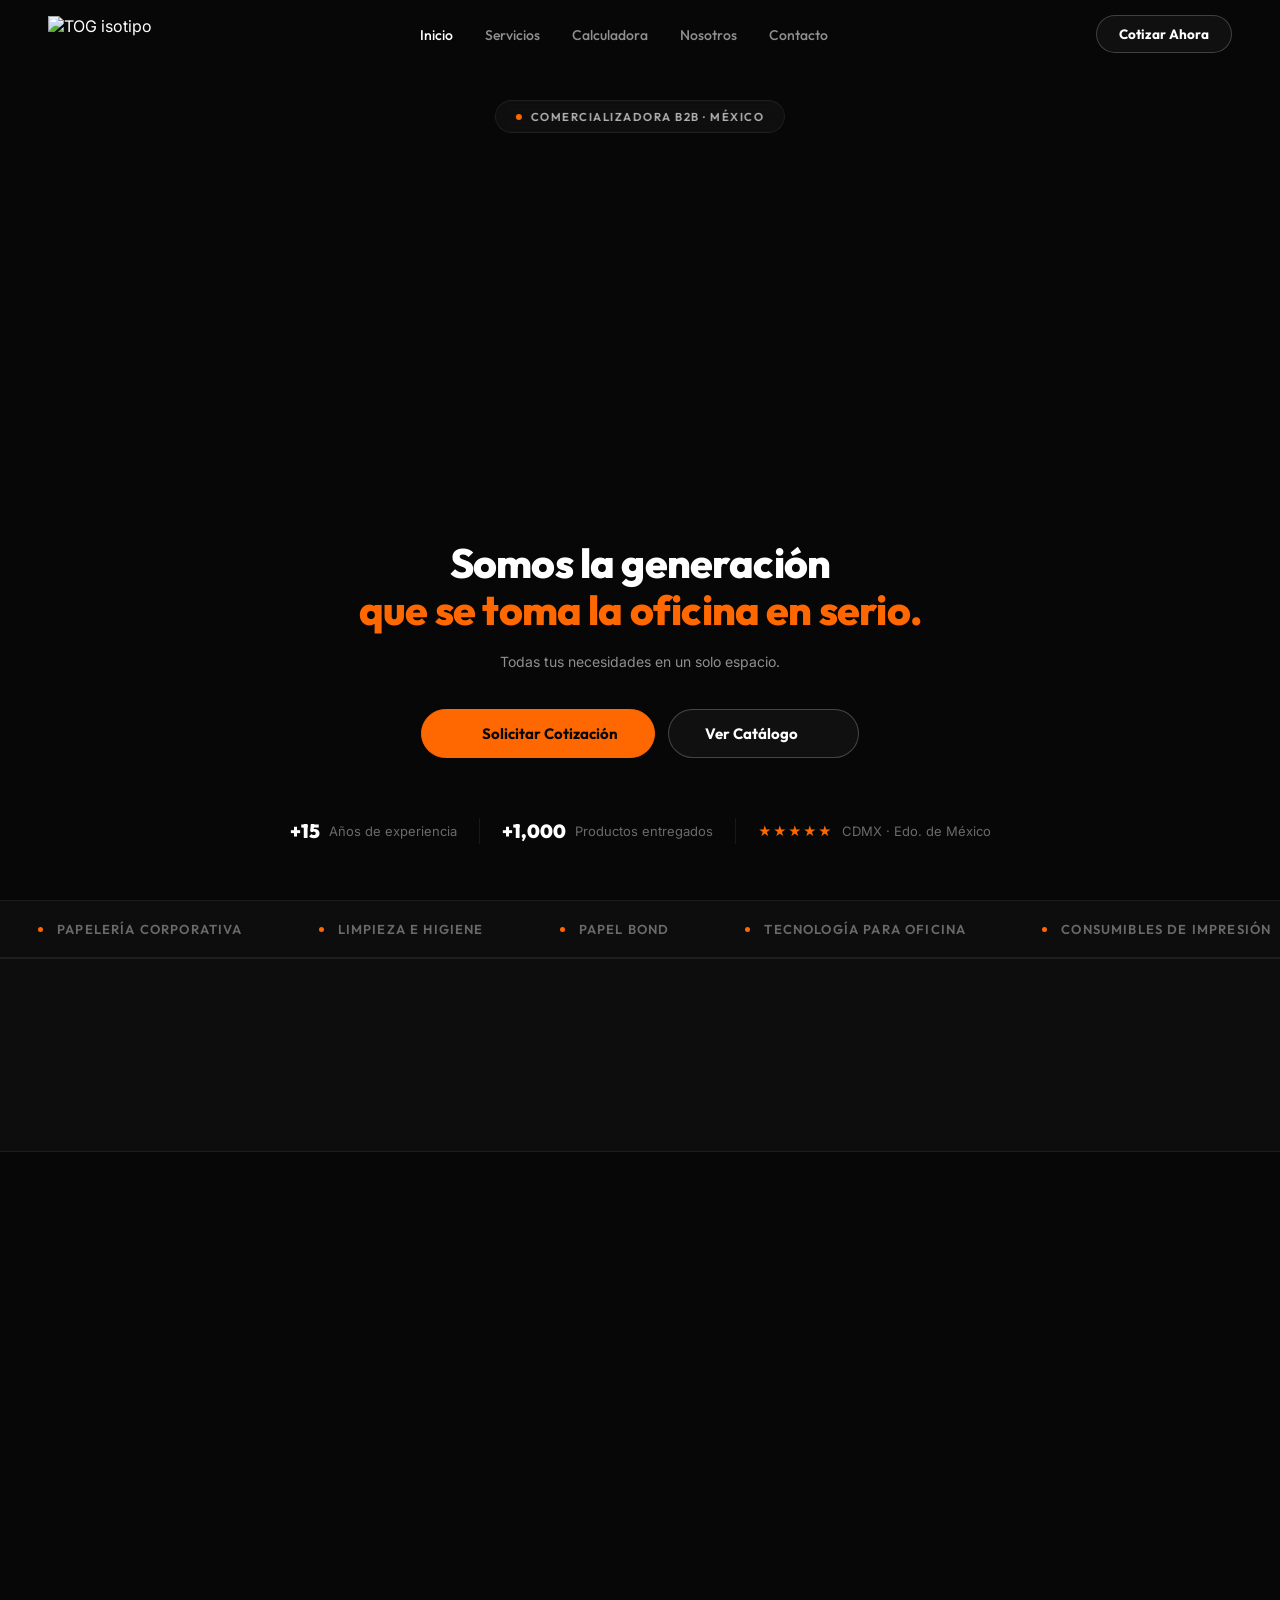
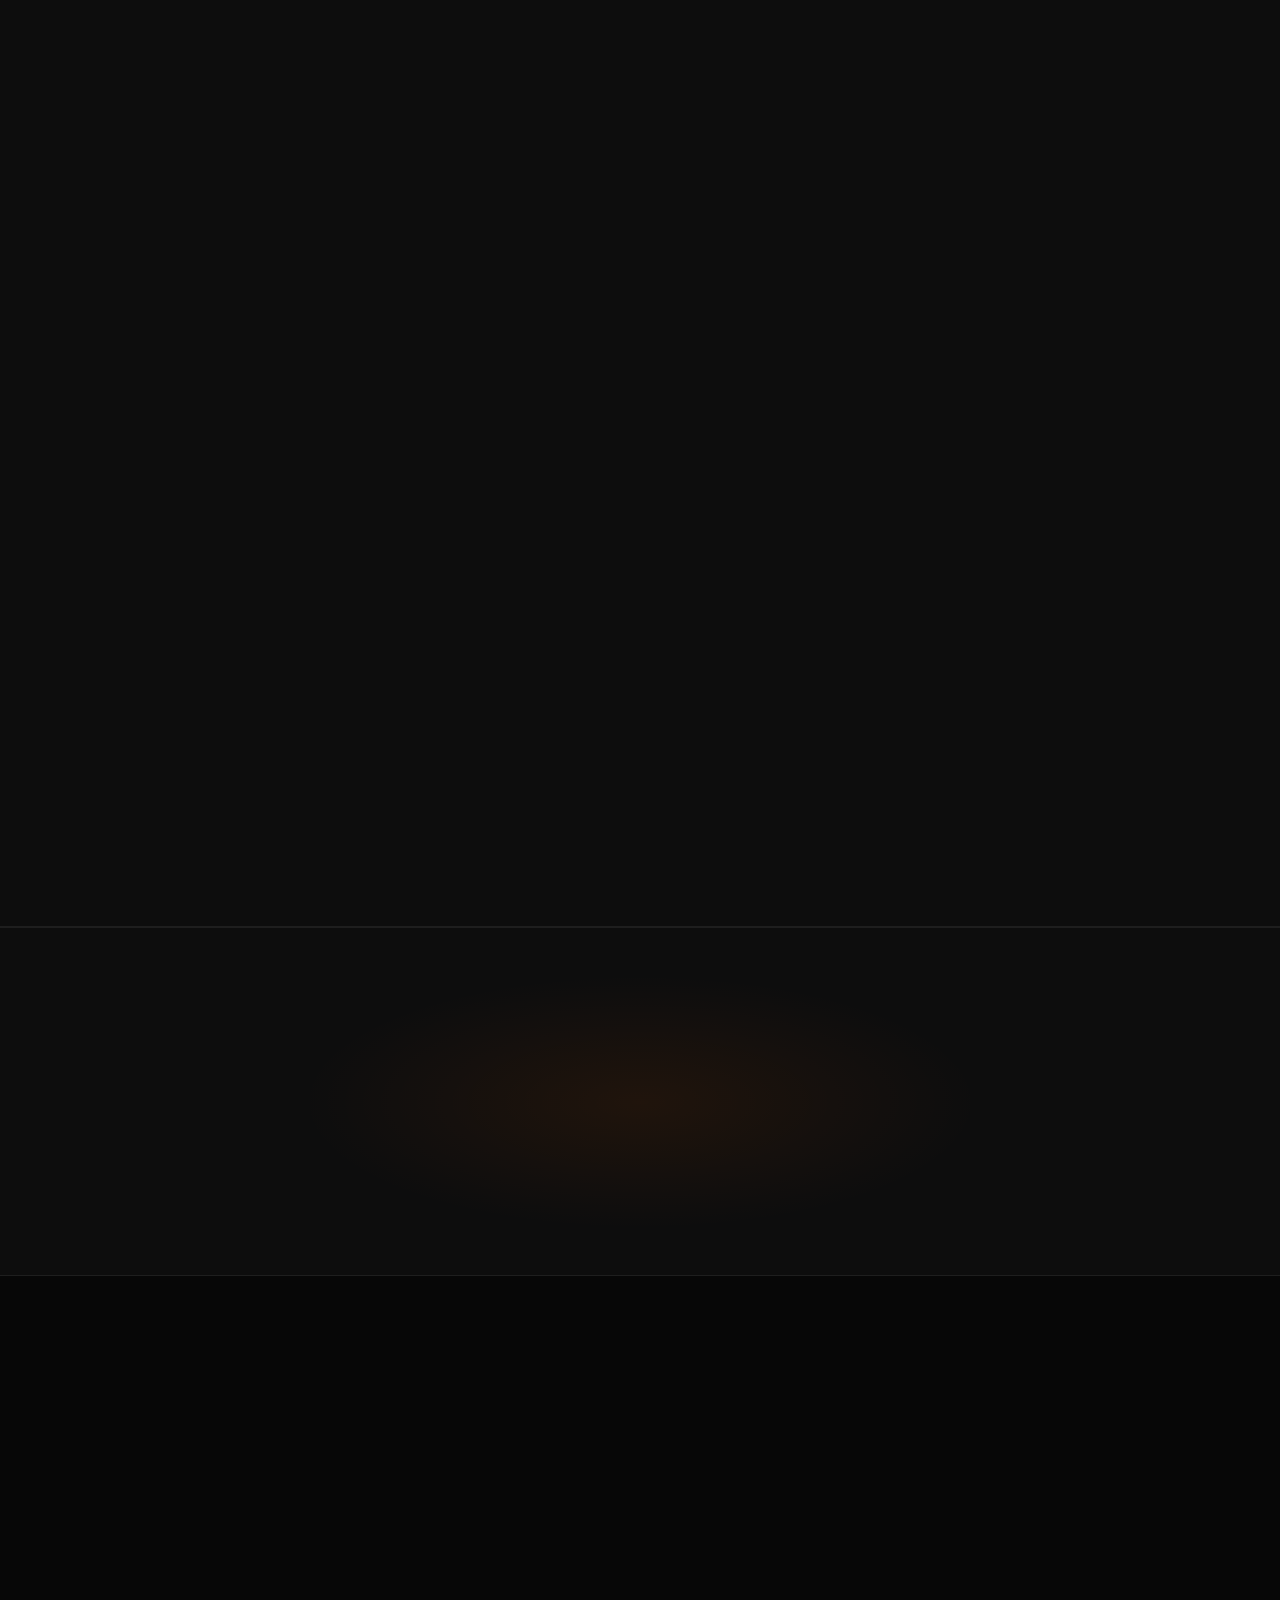
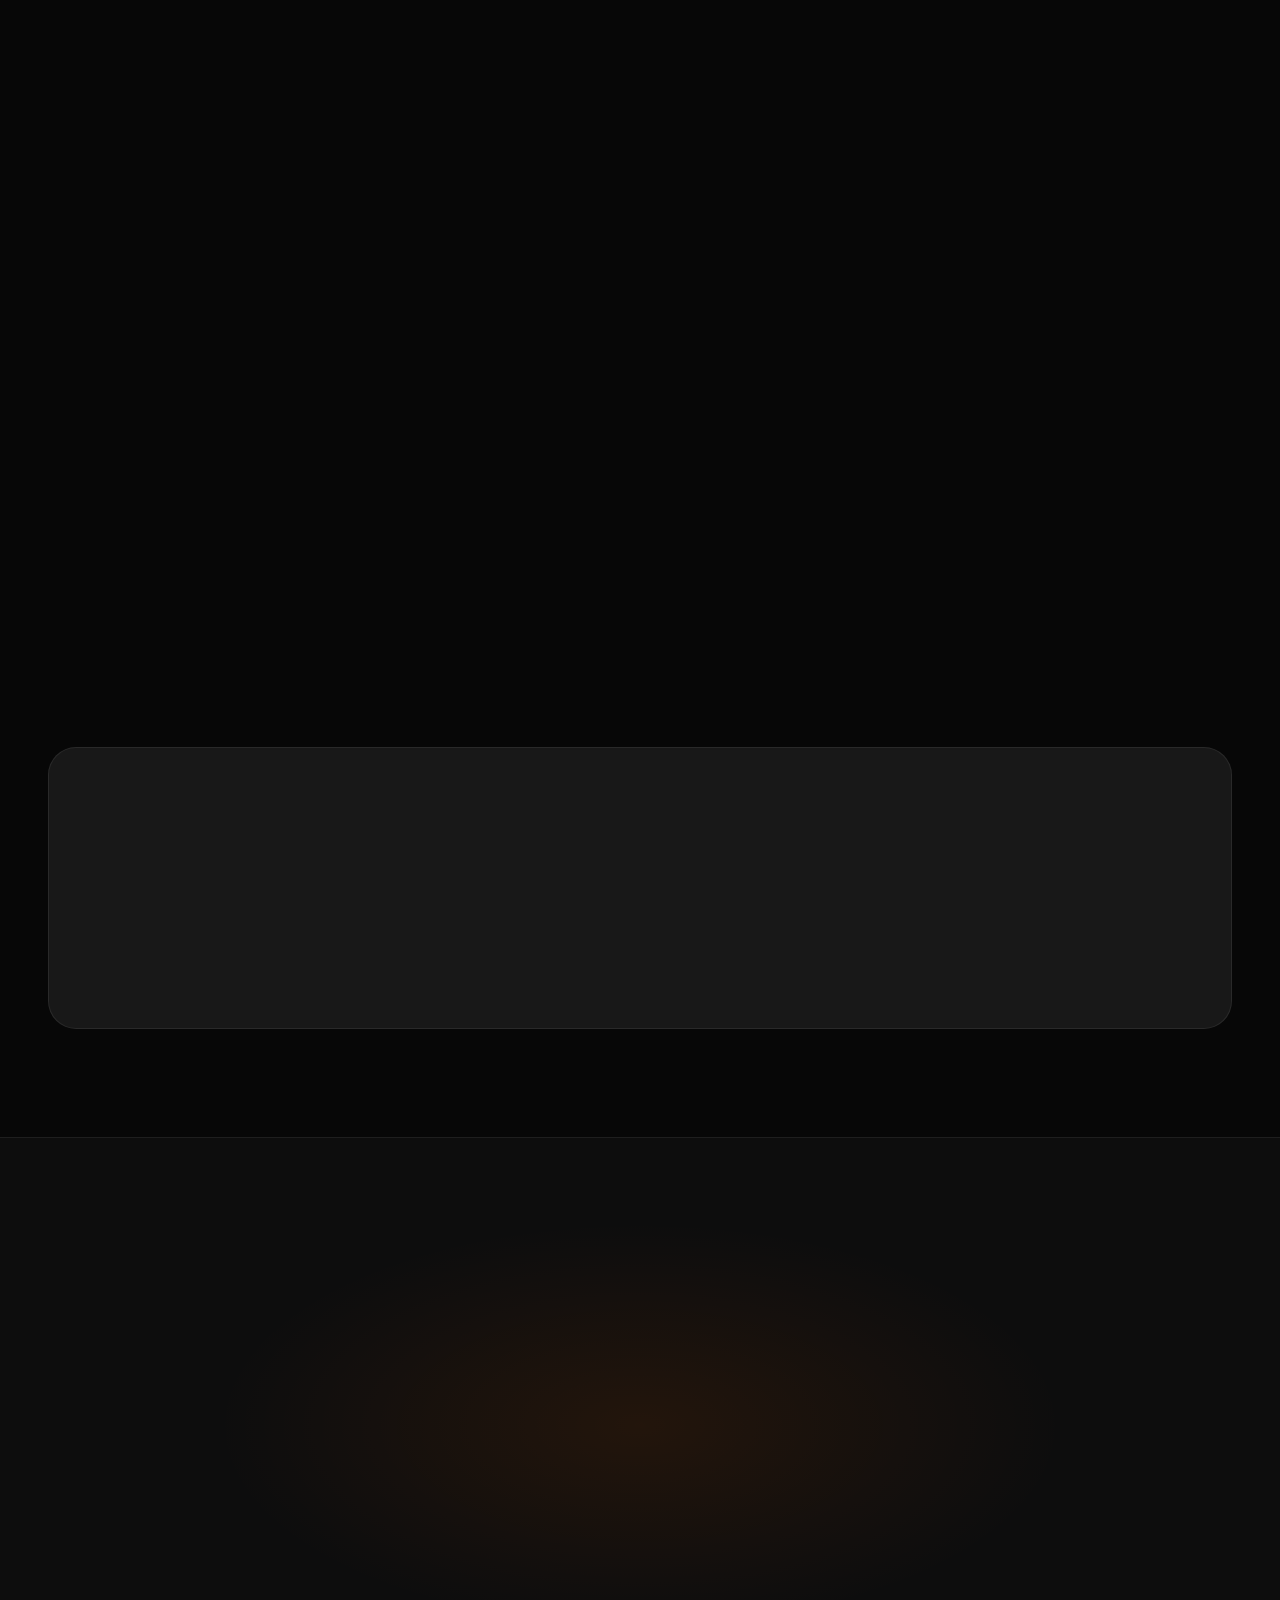
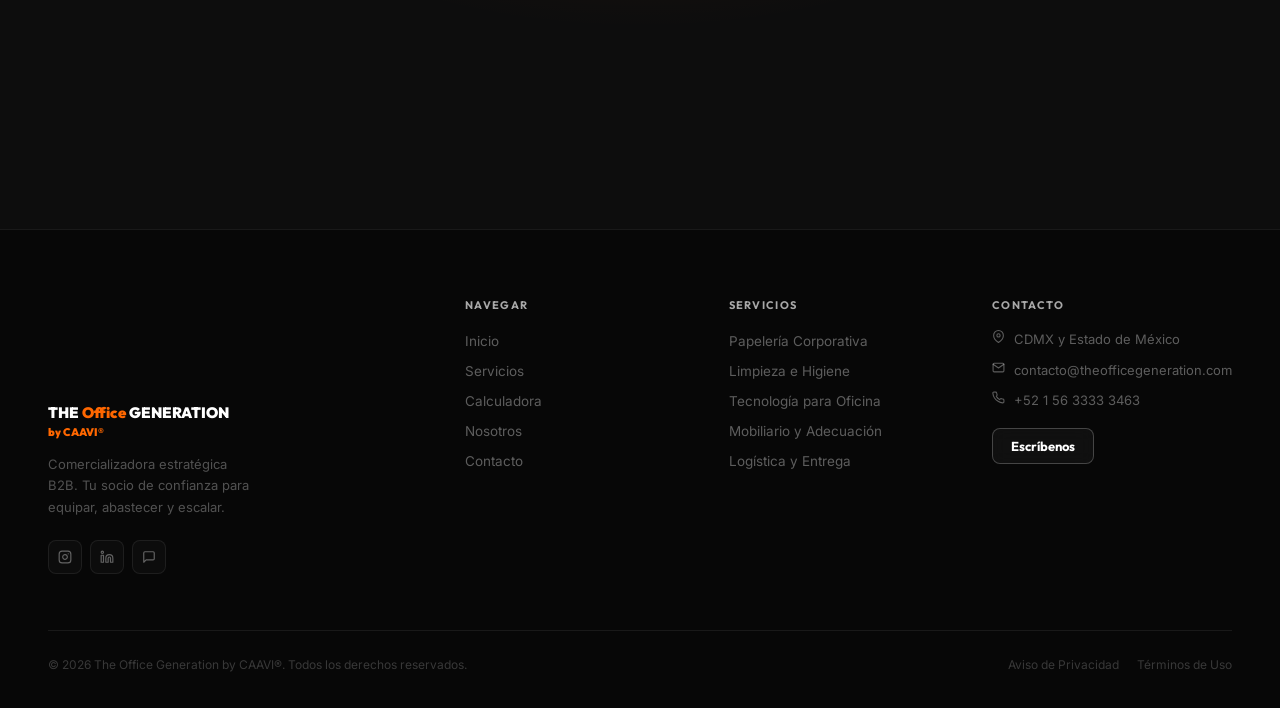
==== commit b89a4dde: "ultimo cambio" ====
--- a/caavi-website/pages/index.html
+++ b/caavi-website/pages/index.html
@@ -49,7 +49,7 @@
     ],
     "sameAs": [
       "https://www.instagram.com/officegeneration",
-      "https://www.linkedin.com/in/laura-avila-acosta-7039883bb/"
+      "https://www.linkedin.com/in/laura-avila-7039883bb/"
     ],
     "priceRange": "$$",
     "openingHoursSpecification": {
@@ -1216,7 +1216,7 @@
           <div class="svc-no">04</div>
           <div class="svc-icon"><i data-lucide="monitor" style="width:22px;height:22px;"></i></div>
           <div class="svc-name">Tecnología para Oficina</div>
-          <p class="svc-desc">Monitores, periféricos, proyectores, teléfonos IP y equipamiento tecnológico para mantener tu operación conectada y productiva.</p>
+          <p class="svc-desc">Monitores, periféricos, proyectores y equipamiento tecnológico para mantener tu operación conectada y productiva. Cómputo, tecnología · Hardware y software.</p>
           <div class="svc-arr"><i data-lucide="arrow-up-right" style="width:17px;height:17px;"></i></div>
         </div>
         <div class="svc-card">
@@ -1506,7 +1506,7 @@
           <p class="footer-tag">Comercializadora estratégica B2B. Tu socio de confianza para equipar, abastecer y escalar.</p>
           <div class="f-socials">
             <a href="https://www.instagram.com/officegeneration?igsh=cTFsYTV6dTByamRj&utm_source=qr" class="f-soc" aria-label="Instagram" target="_blank"><svg width="14" height="14" viewBox="0 0 24 24" fill="none" stroke="currentColor" stroke-width="2" stroke-linecap="round" stroke-linejoin="round"><rect x="2" y="2" width="20" height="20" rx="5" ry="5"></rect><path d="M16 11.37A4 4 0 1 1 12.63 8 4 4 0 0 1 16 11.37z"></path><line x1="17.5" y1="6.5" x2="17.51" y2="6.5"></line></svg></a>
-            <a href="https://www.linkedin.com/in/laura-avila-acosta-7039883bb/" class="f-soc" aria-label="LinkedIn" target="_blank"><svg width="14" height="14" viewBox="0 0 24 24" fill="none" stroke="currentColor" stroke-width="2" stroke-linecap="round" stroke-linejoin="round"><path d="M16 8a6 6 0 0 1 6 6v7h-4v-7a2 2 0 0 0-2-2 2 2 0 0 0-2 2v7h-4v-7a6 6 0 0 1 6-6z"></path><rect x="2" y="9" width="4" height="12"></rect><circle cx="4" cy="4" r="2"></circle></svg></a>
+            <a href="https://www.linkedin.com/in/laura-avila-7039883bb/" class="f-soc" aria-label="LinkedIn" target="_blank"><svg width="14" height="14" viewBox="0 0 24 24" fill="none" stroke="currentColor" stroke-width="2" stroke-linecap="round" stroke-linejoin="round"><path d="M16 8a6 6 0 0 1 6 6v7h-4v-7a2 2 0 0 0-2-2 2 2 0 0 0-2 2v7h-4v-7a6 6 0 0 1 6-6z"></path><rect x="2" y="9" width="4" height="12"></rect><circle cx="4" cy="4" r="2"></circle></svg></a>
             <a href="https://wa.me/525633333463?text=Hola%2C%20me%20interesa%20una%20cotizaci%C3%B3n%20de%20insumos%20para%20mi%20empresa" class="f-soc" aria-label="WhatsApp" target="_blank"><svg width="14" height="14" viewBox="0 0 24 24" fill="none" stroke="currentColor" stroke-width="2" stroke-linecap="round" stroke-linejoin="round"><path d="M21 15a2 2 0 0 1-2 2H7l-4 4V5a2 2 0 0 1 2-2h14a2 2 0 0 1 2 2z"></path></svg></a>
           </div>
         </div>
